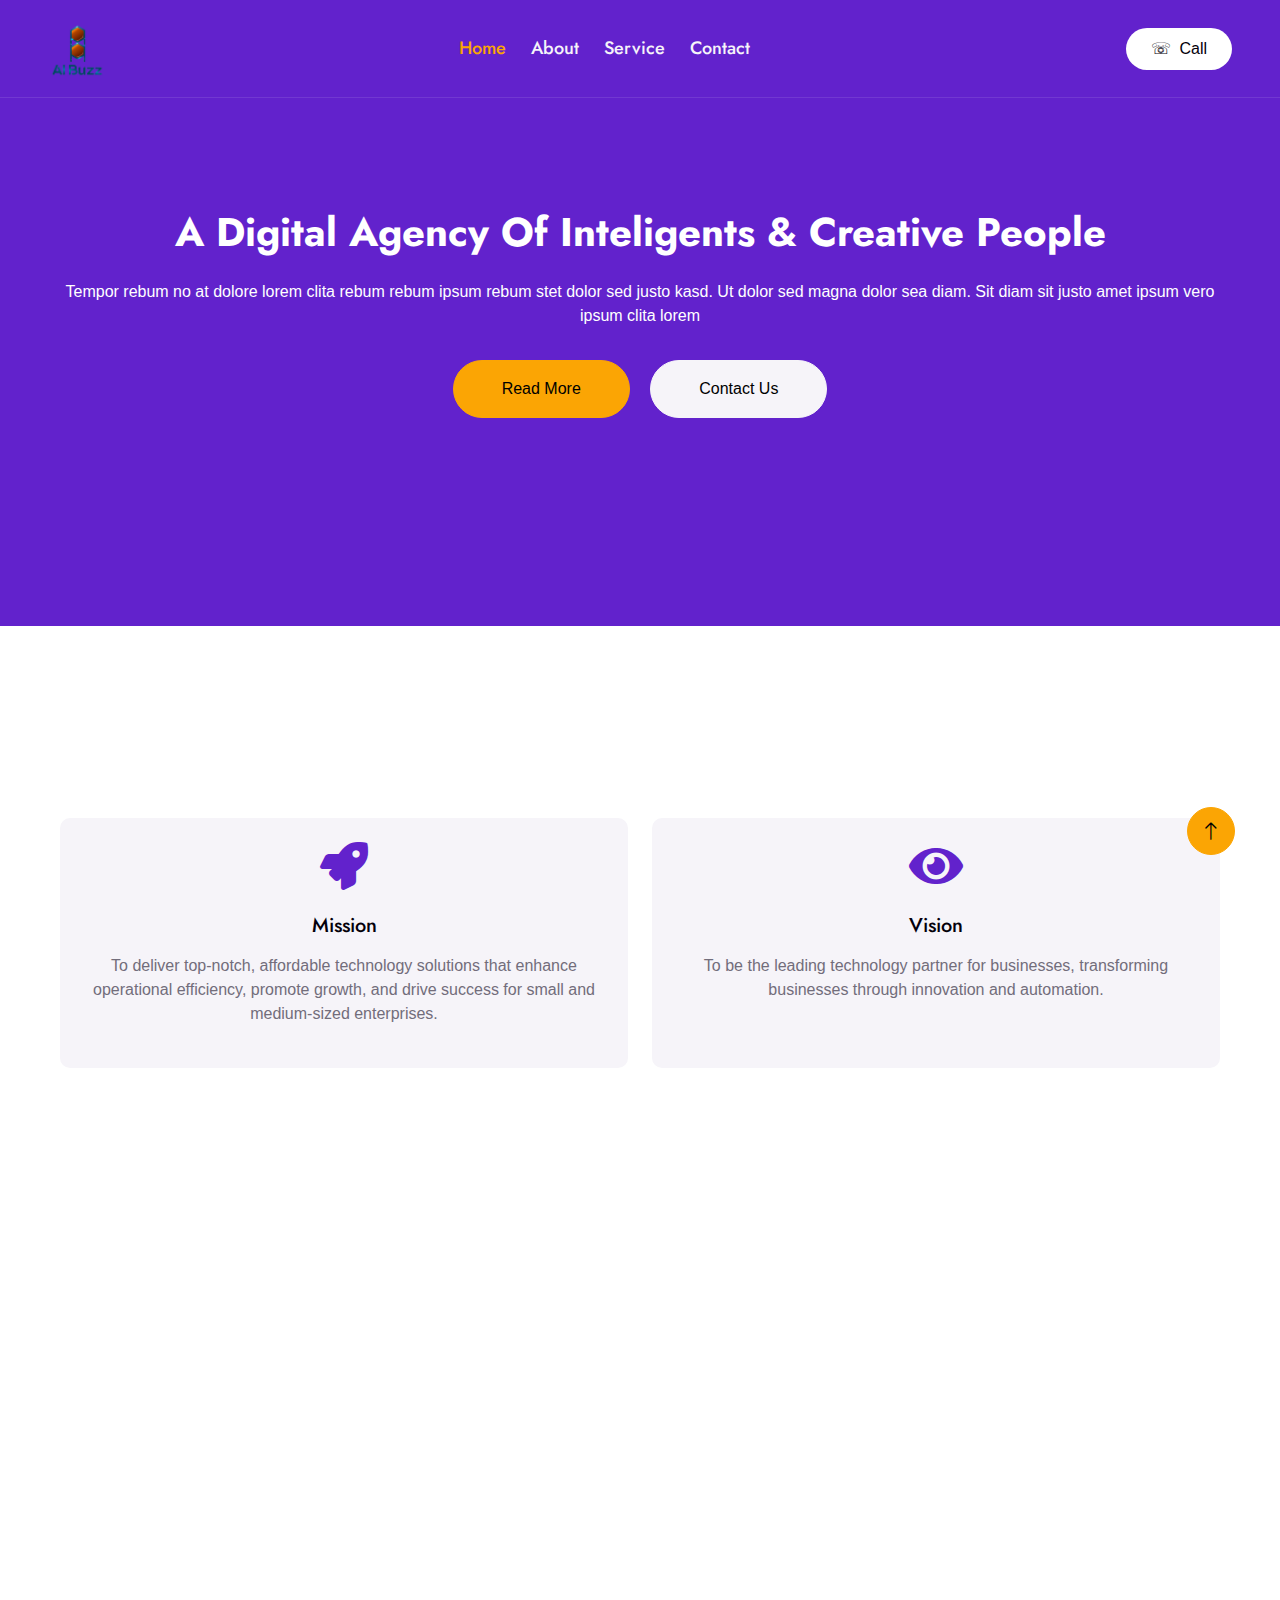
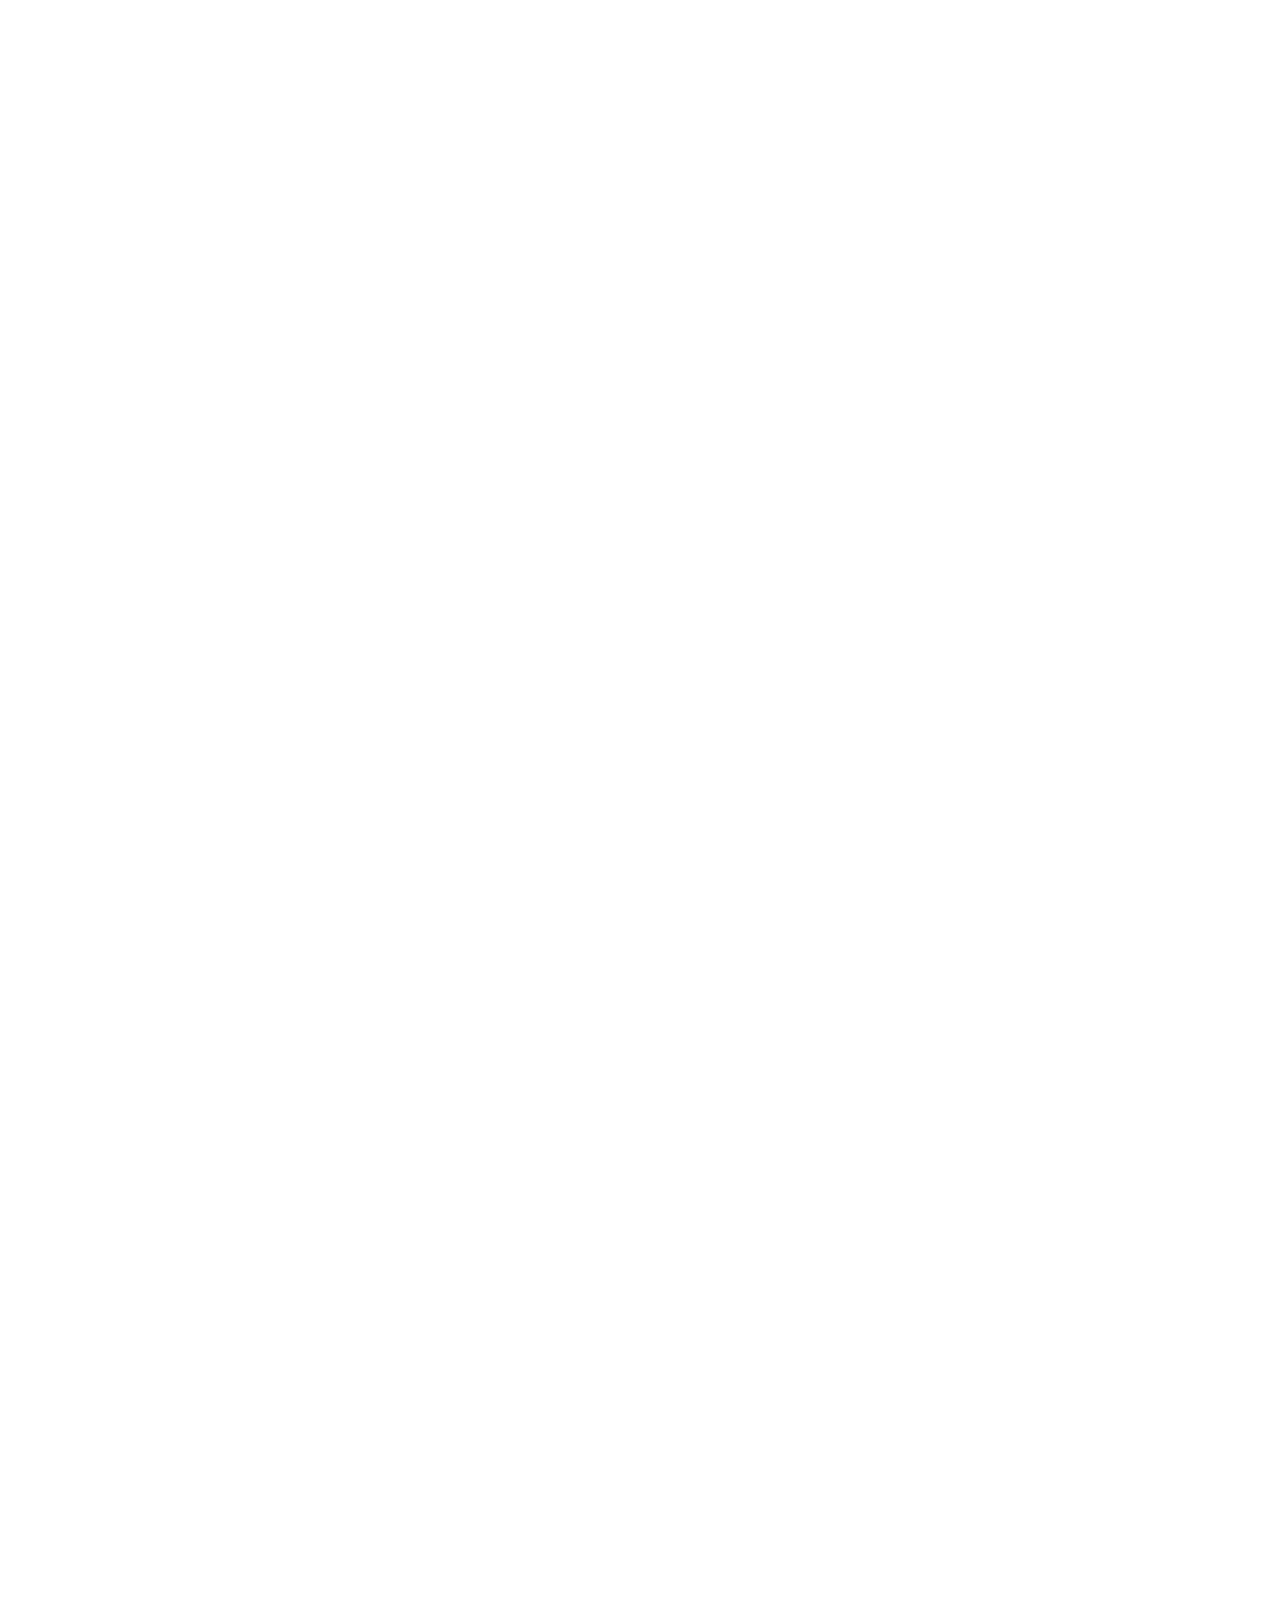
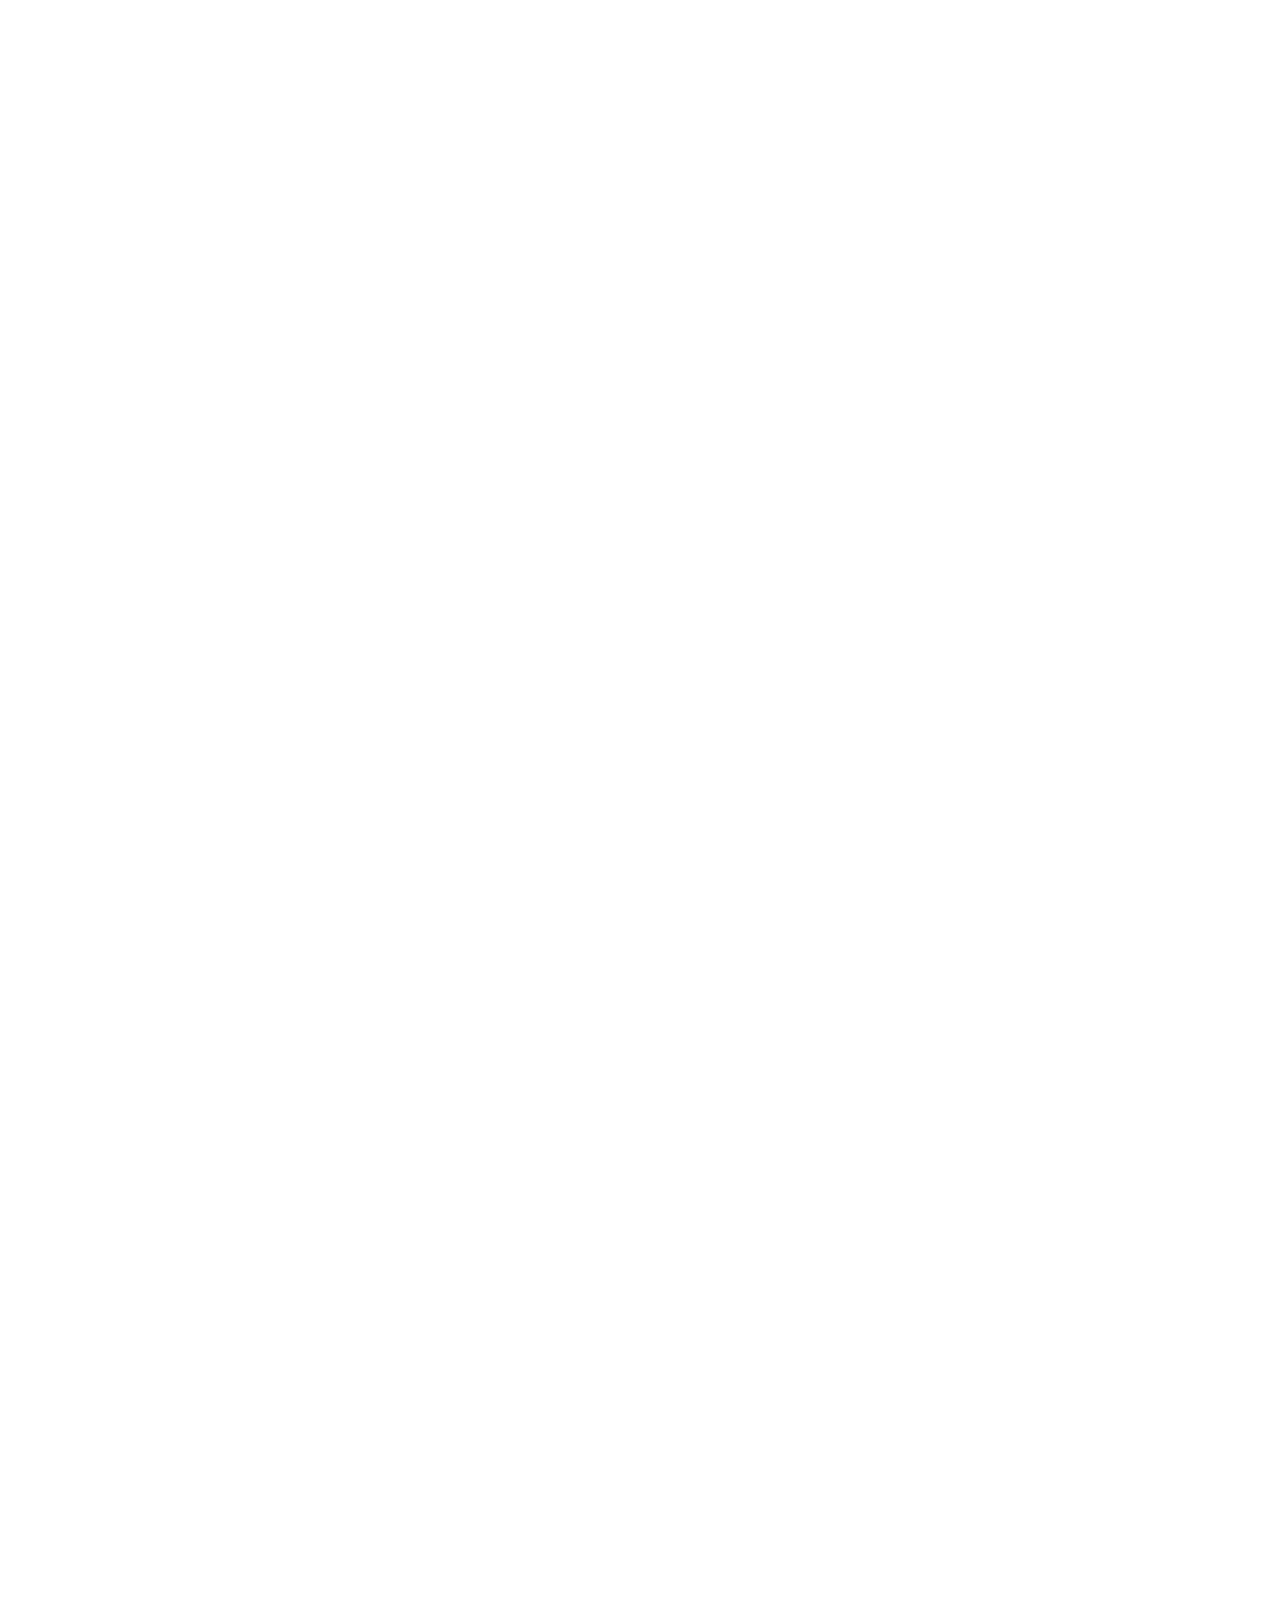
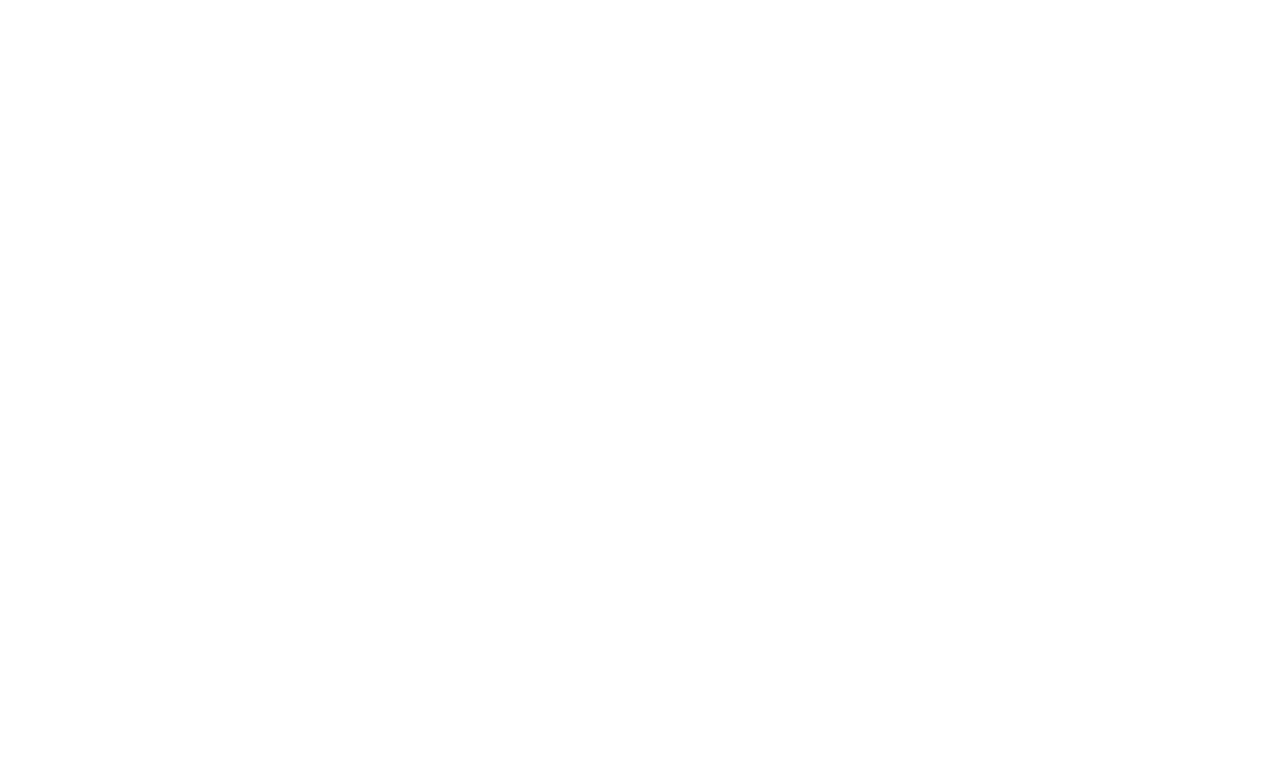
==== index.html @ 6eec192f "first Commit" ====
<!DOCTYPE html>
<html lang="en">

<head>
    <meta charset="utf-8">
    <title>AIBUZZ TECHNOVENTURES PRIVATE LIMITED</title>
    <meta content="width=device-width, initial-scale=1.0" name="viewport">
    <meta content="" name="keywords">
    <meta content="" name="description">

    <!-- Favicon -->
    <link href="img/favicon.ico" rel="icon">

    <!-- Google Web Fonts -->
    <link rel="preconnect" href="https://fonts.googleapis.com">
    <link rel="preconnect" href="https://fonts.gstatic.com" crossorigin>
    <link href="https://fonts.googleapis.com/css2?family=Heebo:wght@400;500&family=Jost:wght@500;600;700&display=swap" rel="stylesheet"> 

    <!-- Icon Font Stylesheet -->
    <link href="https://cdnjs.cloudflare.com/ajax/libs/font-awesome/5.10.0/css/all.min.css" rel="stylesheet">
    <link href="https://cdn.jsdelivr.net/npm/bootstrap-icons@1.4.1/font/bootstrap-icons.css" rel="stylesheet">

    <!-- Libraries Stylesheet -->
    <link href="lib/animate/animate.min.css" rel="stylesheet">
    <link href="lib/owlcarousel/assets/owl.carousel.min.css" rel="stylesheet">
    <link href="lib/lightbox/css/lightbox.min.css" rel="stylesheet">

    <!-- Customized Bootstrap Stylesheet -->
    <link href="css/bootstrap.min.css" rel="stylesheet">

    <!-- Template Stylesheet -->
    <link href="css/style.css" rel="stylesheet">
</head>

<body>
    <div class="container-xxl bg-white p-0">
        <!-- Spinner Start -->
        <div id="spinner" class="show bg-white position-fixed translate-middle w-100 vh-100 top-50 start-50 d-flex align-items-center justify-content-center">
            <div class="spinner-grow text-primary" style="width: 3rem; height: 3rem;" role="status">
                <span class="sr-only">Loading...</span>
            </div>
        </div>
        <!-- Spinner End -->


        <!-- Navbar & Hero Start -->
        <div class="container-xxl position-relative p-0">
            <nav class="navbar navbar-expand-lg navbar-light px-4 px-lg-5 py-3 py-lg-0">
                <a href="" class="navbar-brand p-0">
                    <!-- <h1 class="m-0">AI Buzz</h1> -->
                    <img src="img/aibuzz-logo.png" alt="Logo">
                </a>
                <button class="navbar-toggler" type="button" data-bs-toggle="collapse" data-bs-target="#navbarCollapse">
                    <span class="fa fa-bars"></span>
                </button>
                <div class="collapse navbar-collapse" id="navbarCollapse">
                    <div class="navbar-nav mx-auto py-0">
                        <a href="#" class="nav-item nav-link active">Home</a>
                        <a href="#about" class="nav-item nav-link">About</a>
                        <a href="#service" class="nav-item nav-link">Service</a>
                       
                        <a href="#contact" class="nav-item nav-link">Contact</a>
                    </div>
                    <a href="tel:+914545446" class="btn rounded-pill py-2 px-4 ms-3 d-none d-lg-block"><span style="margin-right: 8px;">&#9743;</span>Call</a>
                </div>
            </nav>

            <div class="container-xxl bg-primary hero-header">
                <div class="container px-lg-5">
                    <div class="row g-5">
                        <div class=" text-center text-lg-centert">
                            <h1 class="text-white mb-4 animated slideInDown">A Digital Agency Of Inteligents & Creative People</h1>
                            <p class="text-white pb-3 animated slideInDown">Tempor rebum no at dolore lorem clita rebum rebum ipsum rebum stet dolor sed justo kasd. Ut dolor sed magna dolor sea diam. Sit diam sit justo amet ipsum vero ipsum clita lorem</p>
                            <a href="" class="btn btn-secondary py-sm-3 px-sm-5 rounded-pill me-3 animated slideInLeft">Read More</a>
                            <a href="" class="btn btn-light py-sm-3 px-sm-5 rounded-pill animated slideInRight">Contact Us</a>
                        </div>
                        
                    </div>
                </div>
            </div>
        </div>
        <!-- Navbar & Hero End -->


        <!-- Feature Start -->
        <div class="container-xxl py-5" id="mission">
            <div class="container py-5 px-lg-5">
                <div class="row g-4">
                    <div class="col-lg-6 wow fadeInUp" data-wow-delay="0.1s">
                        <div class="feature-item bg-light rounded text-center p-4">
                            <i class="fa fa-3x fa-rocket text-primary mb-4"></i>
                           
                            <h5 class="mb-3">Mission</h5>
                            <p class="m-0">To deliver top-notch, affordable technology solutions that enhance operational efficiency, promote growth, and drive success for small and medium-sized enterprises.</p>
                        </div>
                    </div>
                    
                    <div class="col-lg-6 wow fadeInUp" data-wow-delay="0.5s">
                        <div class="feature-item bg-light rounded text-center p-4">
                            <i class="fa fa-3x fa-eye text-primary mb-4"></i>
                            <h5 class="mb-3">Vision</h5>
                            <p class="m-0">To be the leading technology partner for businesses, transforming businesses through innovation and automation.</p>
                        </div>
                    </div>
                </div>
            </div>
        </div>
        <!-- Feature End -->


        <!-- About Start -->
        <div class="container-xxl py-5" id="about">
            <div class="container py-5 px-lg-5">
                <div class="row g-5 align-items-center">
                    <div class="col-lg-6 wow fadeInUp" data-wow-delay="0.1s">
                        <p class="section-title text-secondary">About Us<span></span></p>
                        <h1 class="mb-5">#1 Digital solution with 10 years of experience</h1>
                        <p class="mb-4">Ai Buzz Technoventures is a cutting-edge technology firm dedicated to developing innovative, cost-effective SaaS products and automation solutions tailored for SMEs. Our mission is to empower small and medium-sized enterprises across Asia and the Middle 
                            East by enhancing their operational efficiency and driving growth through technology.</p>
                        <div class="skill mb-4">
                            <div class="d-flex justify-content-between">
                                <p class="mb-2">Digital Marketing</p>
                                <p class="mb-2">85%</p>
                            </div>
                            <div class="progress">
                                <div class="progress-bar bg-primary" role="progressbar" aria-valuenow="85" aria-valuemin="0" aria-valuemax="100"></div>
                            </div>
                        </div>
                        <div class="skill mb-4">
                            <div class="d-flex justify-content-between">
                                <p class="mb-2">SEO & Backlinks</p>
                                <p class="mb-2">90%</p>
                            </div>
                            <div class="progress">
                                <div class="progress-bar bg-secondary" role="progressbar" aria-valuenow="90" aria-valuemin="0" aria-valuemax="100"></div>
                            </div>
                        </div>
                        <div class="skill mb-4">
                            <div class="d-flex justify-content-between">
                                <p class="mb-2">Design & Development</p>
                                <p class="mb-2">95%</p>
                            </div>
                            <div class="progress">
                                <div class="progress-bar bg-dark" role="progressbar" aria-valuenow="95" aria-valuemin="0" aria-valuemax="100"></div>
                            </div>
                        </div>
                        <a href="" class="btn btn-primary py-sm-3 px-sm-5 rounded-pill mt-3">Read More</a>
                    </div>
                    <div class="col-lg-6">
                        <img class="img-fluid wow zoomIn" data-wow-delay="0.5s" src="img/about.png">
                    </div>
                </div>
            </div>
        </div>
        <!-- About End -->

        <!-- Service Start -->
        <div class="container-xxl py-5" id="service">
            <div class="container py-5 px-lg-5">
                <div class="wow fadeInUp" data-wow-delay="0.1s">
                    <p class="section-title text-secondary justify-content-center"><span></span>Our Services<span></span></p>
                    <h1 class="text-center mb-5">Our Core Offerings Cost-Effective SaaS Products</h1>
                </div>
                <div class="row g-4">
                    <div class="col-lg-4 col-md-6 wow fadeInUp" data-wow-delay="0.1s">
                        <div class="service-item d-flex flex-column text-center rounded">
                            <div class="service-icon flex-shrink-0">
                                <i class="fa fa-search fa-2x"></i>
                            </div>
                            <h5 class="mb-3">Business Management Software</h5>
                            <p class="m-0">Comprehensive tools for project management, customer relationship management (CRM), and enterprise resource planning (ERP).                            </p>
                            
                        </div>
                    </div>
                    <div class="col-lg-4 col-md-6 wow fadeInUp" data-wow-delay="0.3s">
                        <div class="service-item d-flex flex-column text-center rounded">
                            <div class="service-icon flex-shrink-0">
                                <i class="fas fa-toolbox fa-2x"></i>
                            </div>
                            <h5 class="mb-3">Financial Solutions</h5>
                            <p class="m-0">Accounting software, invoicing systems, and budgeting tools designed for ease of use and scalability.</p>
                        </div>
                    </div>
                    <div class="col-lg-4 col-md-6 wow fadeInUp" data-wow-delay="0.5s">
                        <div class="service-item d-flex flex-column text-center rounded">
                            <div class="service-icon flex-shrink-0">
                                <i class="fas fa-users-cog fa-2x"></i>
                            </div>
                            <h5 class="mb-3">Collaboration Tools</h5>
                            <p class="m-0"> Platforms that facilitate team communication, file sharing, and real-time collaboration.</p>
                        </div>
                    </div>
                    <div class="col-lg-4 col-md-6 wow fadeInUp" data-wow-delay="0.1s">
                        <div class="service-item d-flex flex-column text-center rounded">
                            <div class="service-icon flex-shrink-0">
                                <i class="fa fa-keyboard fa-2x"></i>
                            </div>
                            <h5 class="mb-3">Data Entry Automation</h5>
                            <p class="m-0">Bots that streamline and automate data entry processes, reducing errors and saving time.</p>
                        </div>
                    </div>
                    <div class="col-lg-4 col-md-6 wow fadeInUp" data-wow-delay="0.3s">
                        <div class="service-item d-flex flex-column text-center rounded">
                            <div class="service-icon flex-shrink-0">
                                <i class="fa fa-thumbs-up fa-2x"></i>
                            </div>
                            <h5 class="mb-3">Customer Support Automation</h5>
                            <p class="m-0">AI-powered chatbots and virtual assistants to enhance customer service and support operations.</p>
                        </div>
                    </div>
                    <div class="col-lg-4 col-md-6 wow fadeInUp" data-wow-delay="0.5s">
                        <div class="service-item d-flex flex-column text-center rounded">
                            <div class="service-icon flex-shrink-0">
                                <i class="fab fa-android fa-2x"></i>
                            </div>
                            <h5 class="mb-3">Workflow Automation:</h5>
                            <p class="m-0">Tools that automate routine tasks such as scheduling, reporting, and task management to improve productivity.</p>
                        </div>
                    </div>
                </div>
            </div>
        </div>
        <!-- Service End -->


        <!-- Newsletter Start -->
        <div class="container-xxl bg-primary newsletter py-5 wow fadeInUp" data-wow-delay="0.1s">
            <div class="container py-5 px-lg-5">
                <div class="row justify-content-center">
                    <div class="col-lg-7 text-center">
                        <p class="section-title text-white justify-content-center"><span></span>Newsletter<span></span></p>
                        <h1 class="text-center text-white mb-4">Stay Always In Touch</h1>
                        <p class="text-white mb-4">Diam dolor diam ipsum et tempor sit. Aliqu diam amet diam et eos labore. Clita erat ipsum et lorem et sit sed stet lorem sit clita duo justo</p>
                        <div class="position-relative w-100 mt-3">
                            <input class="form-control border-0 rounded-pill w-100 ps-4 pe-5" type="text" placeholder="Enter Your Email" style="height: 48px;">
                            <button type="button" class="btn shadow-none position-absolute top-0 end-0 mt-1 me-2"><i class="fa fa-paper-plane text-primary fs-4"></i></button>
                        </div>
                    </div>
                </div>
            </div>
        </div>
        <!-- Newsletter End -->

        <!-- Testimonial Start -->
        <div class="container-xxl py-5 wow fadeInUp" data-wow-delay="0.1s">
            <div class="container py-5 px-lg-5">
                <p class="section-title text-secondary justify-content-center"><span></span>Testimonial<span></span></p>
                <h1 class="text-center mb-5">What Say Our Clients!</h1>
                <div class="owl-carousel testimonial-carousel">
                    <div class="testimonial-item bg-light rounded my-4">
                        <p class="fs-5"><i class="fa fa-quote-left fa-4x text-primary mt-n4 me-3"></i>Diam dolor diam ipsum sit. Aliqu diam amet diam et eos. Clita erat ipsum et lorem et sit sed stet lorem sit clita duo justo.</p>
                        <div class="d-flex align-items-center">
                            <img class="img-fluid flex-shrink-0 rounded-circle" src="img/testimonial-1.jpg" style="width: 65px; height: 65px;">
                            <div class="ps-4">
                                <h5 class="mb-1">Client Name</h5>
                                <span>Profession</span>
                            </div>
                        </div>
                    </div>
                    <div class="testimonial-item bg-light rounded my-4">
                        <p class="fs-5"><i class="fa fa-quote-left fa-4x text-primary mt-n4 me-3"></i>Diam dolor diam ipsum sit. Aliqu diam amet diam et eos. Clita erat ipsum et lorem et sit sed stet lorem sit clita duo justo.</p>
                        <div class="d-flex align-items-center">
                            <img class="img-fluid flex-shrink-0 rounded-circle" src="img/testimonial-2.jpg" style="width: 65px; height: 65px;">
                            <div class="ps-4">
                                <h5 class="mb-1">Client Name</h5>
                                <span>Profession</span>
                            </div>
                        </div>
                    </div>
                    <div class="testimonial-item bg-light rounded my-4">
                        <p class="fs-5"><i class="fa fa-quote-left fa-4x text-primary mt-n4 me-3"></i>Diam dolor diam ipsum sit. Aliqu diam amet diam et eos. Clita erat ipsum et lorem et sit sed stet lorem sit clita duo justo.</p>
                        <div class="d-flex align-items-center">
                            <img class="img-fluid flex-shrink-0 rounded-circle" src="img/testimonial-3.jpg" style="width: 65px; height: 65px;">
                            <div class="ps-4">
                                <h5 class="mb-1">Client Name</h5>
                                <span>Profession</span>
                            </div>
                        </div>
                    </div>
                </div>
            </div>
        </div>
        <!-- Testimonial End -->
<!-- Contact Start -->
<div class="container-xxl py-5" id="contact">
    <div class="container py-5 px-lg-5">
        <div class="wow fadeInUp" data-wow-delay="0.1s">
            <p class="section-title text-secondary justify-content-center"><span></span>Contact Us<span></span></p>
            <h1 class="text-center mb-5">Contact For Any Query</h1>
        </div>
        <div class="row justify-content-center">
            <div class="col-lg-7">
                <div class="wow fadeInUp" data-wow-delay="0.3s">
                     <form>
                        <div class="row g-3">
                            <div class="col-md-6">
                                <div class="form-floating">
                                    <input type="text" class="form-control" id="name" placeholder="Your Name">
                                    <label for="name">Your Name</label>
                                </div>
                            </div>
                            <div class="col-md-6">
                                <div class="form-floating">
                                    <input type="email" class="form-control" id="email" placeholder="Your Email">
                                    <label for="email">Your Email</label>
                                </div>
                            </div>
                            <div class="col-12">
                                <div class="form-floating">
                                    <input type="text" class="form-control" id="subject" placeholder="Subject">
                                    <label for="subject">Subject</label>
                                </div>
                            </div>
                            <div class="col-12">
                                <div class="form-floating">
                                    <textarea class="form-control" placeholder="Leave a message here" id="message" style="height: 150px"></textarea>
                                    <label for="message">Message</label>
                                </div>
                            </div>
                            <div class="col-12">
                                <button class="btn btn-primary w-100 py-3" type="submit">Send Message</button>
                            </div>
                        </div>
                    </form>
                </div>
            </div>
        </div>
    </div>
</div>
<!-- Contact End -->

        
        

        <!-- Footer Start -->
        <div class="container-fluid bg-primary text-light footer wow fadeIn" data-wow-delay="0.1s">
            <div class="container py-5 px-lg-5">
                <div class="row g-5">
                    <div class="col-md-6 col-lg-3">
                        <p class="section-title text-white h5 mb-4">Address<span></span></p>
                        <p><i class="fa fa-map-marker-alt me-3"></i>2043, Eaze Zone Mumbai India</p>
                        <p><i class="fa fa-phone-alt me-3"></i>+012 345 67890</p>
                        <p><i class="fa fa-envelope me-3"></i>info@example.com</p>
                        <div class="d-flex pt-2">
                            <a class="btn btn-outline-light btn-social" href=""><i class="fab fa-twitter"></i></a>
                            <a class="btn btn-outline-light btn-social" href=""><i class="fab fa-facebook-f"></i></a>
                            <a class="btn btn-outline-light btn-social" href=""><i class="fab fa-instagram"></i></a>
                            <a class="btn btn-outline-light btn-social" href=""><i class="fab fa-linkedin-in"></i></a>
                        </div>
                    </div>
                    <div class="col-md-6 col-lg-3">
                        <p class="section-title text-white h5 mb-4">Quick Link<span></span></p>
                        <a class="btn btn-link" href="">About Us</a>
                        <a class="btn btn-link" href="">Contact Us</a>
                        <a class="btn btn-link" href="">Privacy Policy</a>
                        <a class="btn btn-link" href="">Terms & Condition</a>
                        <a class="btn btn-link" href="">Career</a>
                    </div>
                  
                    <div class="col-md-6 col-lg-3">
                        <p class="section-title text-white h5 mb-4">Newsletter<span></span></p>
                        <p>Lorem ipsum dolor sit amet elit. Phasellus nec pretium mi. Curabitur facilisis ornare velit non vulpu</p>
                        <div class="position-relative w-100 mt-3">
                            <input class="form-control border-0 rounded-pill w-100 ps-4 pe-5" type="text" placeholder="Your Email" style="height: 48px;">
                            <button type="button" class="btn shadow-none position-absolute top-0 end-0 mt-1 me-2"><i class="fa fa-paper-plane text-primary fs-4"></i></button>
                        </div>
                    </div>
                </div>
            </div>
            <div class="container px-lg-5">
                <div class="copyright">
                    <div class="row">
                        <div class="col-md-6 text-center text-md-start mb-3 mb-md-0">
                            &copy; <a class="border-bottom" href="#">AIBUZZ TECHNOVENTURES PRIVATE LIMITED</a>, All Right Reserved.
                        </div>
                        <div class="col-md-6 text-center text-md-end">
                            <div class="footer-menu">
                                <a href="">Home</a>
                                <a href="">Cookies</a>
                                <a href="">Help</a>
                                <a href="">FQAs</a>
                            </div>
                        </div>
                    </div>
                </div>
            </div>
        </div>
        <!-- Footer End -->


        <!-- Back to Top -->
        <a href="#" class="btn btn-lg btn-secondary btn-lg-square back-to-top"><i class="bi bi-arrow-up"></i></a>
    </div>

    <!-- JavaScript Libraries -->
    <script src="https://code.jquery.com/jquery-3.4.1.min.js"></script>
    <script src="https://cdn.jsdelivr.net/npm/bootstrap@5.0.0/dist/js/bootstrap.bundle.min.js"></script>
    <script src="lib/wow/wow.min.js"></script>
    <script src="lib/easing/easing.min.js"></script>
    <script src="lib/waypoints/waypoints.min.js"></script>
    <script src="lib/counterup/counterup.min.js"></script>
    <script src="lib/owlcarousel/owl.carousel.min.js"></script>
    <script src="lib/isotope/isotope.pkgd.min.js"></script>
    <script src="lib/lightbox/js/lightbox.min.js"></script>

    <!-- Template Javascript -->
    <script src="js/main.js"></script>
</body>

</html>
---- css/style.css ----
/********** Template CSS **********/
:root {
    --primary: #6222CC;
    --secondary: #FBA504;
    --light: #F6F4F9;
    --dark: #04000B;
}
body{
    font-family: "Chivo", sans-serif !important;
}

/*** Spinner ***/
#spinner {
    opacity: 0;
    visibility: hidden;
    transition: opacity .5s ease-out, visibility 0s linear .5s;
    z-index: 99999;
}

#spinner.show {
    transition: opacity .5s ease-out, visibility 0s linear 0s;
    visibility: visible;
    opacity: 1;
}

.back-to-top {
    position: fixed;
    display: none;
    right: 45px;
    bottom: 45px;
    z-index: 99;
}


/*** Heading ***/
h1,
h2,
.fw-bold {
    font-weight: 700 !important;
}

h3,
h4,
.fw-semi-bold {
    font-weight: 600 !important;
}

h5,
h6,
.fw-medium {
    font-weight: 500 !important;
}


/*** Button ***/
.btn {
    font-weight: 500;
    transition: .5s;
}

.btn:hover {
    box-shadow: 0 0 10px rgba(0, 0, 0, .5);
}

.btn-square {
    width: 38px;
    height: 38px;
}

.btn-sm-square {
    width: 32px;
    height: 32px;
}

.btn-lg-square {
    width: 48px;
    height: 48px;
}

.btn-square,
.btn-sm-square,
.btn-lg-square {
    padding: 0;
    display: flex;
    align-items: center;
    justify-content: center;
    font-weight: normal;
    border-radius: 50px;
}


.container, .container-sm, .container-md, .container-lg, .container-xl, .container-xxl{
    max-width: 1500px;
}


/*** Navbar ***/
.navbar .dropdown-toggle::after {
    border: none;
    content: "\f067";
    font-family: "Font Awesome 5 Free";
    font-size: 10px;
    font-weight: bold;
    vertical-align: middle;
    margin-left: 8px;
}

.navbar-light .navbar-nav .nav-link {
    position: relative;
    margin-right: 25px;
    padding: 35px 0;
    font-family: 'Jost', sans-serif;
    font-size: 18px;
    font-weight: 500;
    color: var(--light) !important;
    outline: none;
    transition: .5s;
}

.sticky-top.navbar-light .navbar-nav .nav-link {
    padding: 20px 0;
    color: var(--dark) !important;
}

.navbar-light .navbar-nav .nav-link:hover,
.navbar-light .navbar-nav .nav-link.active {
    color: var(--secondary) !important;
}

.navbar-light .navbar-brand h1 {
    color: #FFFFFF;
}

.navbar-light .navbar-brand img {
    max-height: 60px;
    transition: .5s;
}

.sticky-top.navbar-light .navbar-brand img {
    max-height: 45px;
}

@media (max-width: 991.98px) {
    .sticky-top.navbar-light {
        position: relative;
        background: #FFFFFF;
    }

    .navbar-light .navbar-collapse {
        margin-top: 15px;
        border-top: 1px solid #DDDDDD;
    }

    .navbar-light .navbar-nav .nav-link,
    .sticky-top.navbar-light .navbar-nav .nav-link {
        padding: 10px 0;
        margin-left: 0;
        color: var(--dark) !important;
    }

    .navbar-light .navbar-brand h1 {
        color: var(--primary);
    }

    .navbar-light .navbar-brand img {
        max-height: 45px;
    }
}

@media (min-width: 992px) {
    .navbar-light {
        position: absolute;
        width: 100%;
        top: 0;
        left: 0;
        border-bottom: 1px solid rgba(256, 256, 256, .1);
        z-index: 999;
    }
    
    .sticky-top.navbar-light {
        position: fixed;
        background: #FFFFFF;
    }

    .sticky-top.navbar-light .navbar-brand h1 {
        color: var(--primary);
    }

    .navbar-light .navbar-nav .nav-item .dropdown-menu {
        display: block;
        border: none;
        margin-top: 0;
        top: 150%;
        opacity: 0;
        visibility: hidden;
        transition: .5s;
    }

    .navbar-light .navbar-nav .nav-item:hover .dropdown-menu {
        top: 100%;
        visibility: visible;
        transition: .5s;
        opacity: 1;
    }

    .navbar-light .btn {
        color: var(--dark);
        background: #FFFFFF;
    }

    .sticky-top.navbar-light .btn {
        color: var(--dark);
        background: var(--secondary);
    }
}


/*** Hero Header ***/
.hero-header {
    margin-bottom: 6rem;
    padding: 13rem 0;
}


.maintenance-anim {
    background-image: url("[data-uri]\a");
    background-size: 72px auto;
    background-repeat: no-repeat;
    background-position: center center;
    width: 80px;
    height: 80px;
    position: relative;
    float: left;
    margin-top: 98px;
    margin-right: 20px;
  }
  .maintenance-anim:before,
  .maintenance-anim:after {
    content: "";
    display: block;
    position: absolute;
    background-image: url("[data-uri]\a");
    background-size: 72px auto;
    background-repeat: no-repeat;
    background-position: center center;
    width: 80px;
    height: 80px;
  }
  .maintenance-anim:before {
    top: -40px;
    animation: maintenance 2s 2s ease-in infinite alternate;
    -webkit-animation: maintenance 2s 2s ease-in infinite alternate;
  }
  .maintenance-anim:after {
    top: -80px;
    animation: maintenance 2s ease-in infinite alternate;
    -webkit-animation: maintenance 2s ease-in infinite alternate;
  }
  
  @keyframes maintenance {
    from {
      opacity: 0.2;
    }
    to {
      opacity: 1;
    }
  }
  @-webkit-keyframes maintenance {
    from {
      opacity: 0.3;
    }
    to {
      opacity: 1;
    }
  }

#mission .feature-item{
    height: 250px;
}




@media (max-width: 991.98px) {
    .hero-header {
        padding: 6rem 0 9rem 0;
    }
}


/*** Section Title ***/
.section-title {
    position: relative;
    display: flex;
    align-items: center;
    font-weight: 500;
    text-transform: uppercase;
}

.section-title span:first-child,
.section-title span:last-child {
    position: relative;
    display: inline-block;
    margin-right: 30px;
    width: 30px;
    height: 2px;
}

.section-title span:last-child {
    margin-right: 0;
    margin-left: 30px;
}

.section-title span:first-child::after,
.section-title span:last-child::after {
    position: absolute;
    content: "";
    width: 15px;
    height: 2px;
    top: 0;
    right: -20px;
}

.section-title span:last-child::after {
    right: auto;
    left: -20px;
}

.section-title.text-primary span:first-child,
.section-title.text-primary span:last-child,
.section-title.text-primary span:first-child::after,
.section-title.text-primary span:last-child::after {
    background: var(--primary);
}

.section-title.text-secondary span:first-child,
.section-title.text-secondary span:last-child,
.section-title.text-secondary span:first-child::after,
.section-title.text-secondary span:last-child::after {
    background: var(--secondary);
}

.section-title.text-white span:first-child,
.section-title.text-white span:last-child,
.section-title.text-white span:first-child::after,
.section-title.text-white span:last-child::after {
    background: #FFFFFF;
}


/*** Feature ***/
.feature-item {
    transition: .5s;
}

.feature-item:hover {
    margin-top: -15px;
}


/*** About ***/
.progress {
    height: 5px;
}

.progress .progress-bar {
    width: 0px;
    transition: 3s;
}


/*** Fact ***/
.fact {
    margin: 6rem 0;
    background:
        url(../img/blob-top-left.png),
        url(../img/blob-top-right.png),
        url(../img/blob-bottom-left.png),
        url(../img/blob-bottom-right.png),
        url(../img/blob-center.png);
    background-position:
        left 0px top 0px,
        right 0px top 0px,
        left 0px bottom 0px,
        right 0px bottom 0px,
        center center;
    background-repeat: no-repeat;
}


/*** Service ***/
.service-item {
    position: relative;
    padding: 45px 30px;
    background: var(--light);
    overflow: hidden;
    transition: .5s;
}

.service-item:hover {
    margin-top: -15px;
    padding-bottom: 60px;
    background: var(--primary);
}

.service-item .service-icon {
    margin: 0 auto 20px auto;
    width: 100px;
    height: 100px;
    display: flex;
    align-items: center;
    justify-content: center;
    color: var(--light);
    background: url(../img/blob-primary.png) center center no-repeat;
    background-size: contain;
    transition: .5s;
}

.service-item:hover .service-icon {
    color: var(--dark);
    background: url(../img/blob-secondary.png) center center no-repeat;
    background-size: contain;
}

.service-item h5,
.service-item p {
    transition: .5s;
}

.service-item:hover h5,
.service-item:hover p {
    color: #FFFFFF;
}

.service-item a.btn {
    position: absolute;
    bottom: -40px;
    left: 50%;
    transform: translateX(-50%);
    color: var(--primary);
    background: #FFFFFF;
    border-radius: 40px 40px 0 0;
    transition: .5s;
    z-index: 1;
}

.service-item a.btn:hover {
    color: var(--dark);
    background: var(--secondary);
}

.service-item:hover a.btn {
    bottom: 0;
}


/*** Project Portfolio ***/
#portfolio-flters li {
    display: inline-block;
    font-weight: 500;
    color: var(--dark);
    cursor: pointer;
    transition: .5s;
    border-bottom: 2px solid transparent;
}

#portfolio-flters li:hover,
#portfolio-flters li.active {
    color: var(--primary);
    border-color: var(--primary);
}

.portfolio-item img {
    transition: .5s;
}

.portfolio-item:hover img {
    transform: scale(1.1);
}

.portfolio-item .portfolio-overlay {
    position: absolute;
    display: flex;
    align-items: center;
    justify-content: center;
    width: 100%;
    height: 100%;
    top: 0;
    left: 0;
    background: rgba(98, 34, 204, .9);
    transition: .5s;
    opacity: 0;
}

.portfolio-item:hover .portfolio-overlay {
    opacity: 1;
}


/*** Newsletter ***/
.newsletter {
    margin: 6rem 0;
    background:
        url(../img/blob-top-left.png),
        url(../img/blob-top-right.png),
        url(../img/blob-bottom-left.png),
        url(../img/blob-bottom-right.png),
        url(../img/blob-center.png);
    background-position:
        left 0px top 0px,
        right 0px top 0px,
        left 0px bottom 0px,
        right 0px bottom 0px,
        center center;
    background-repeat: no-repeat;
}


/*** Testimonial ***/
.testimonial-carousel .testimonial-item {
    padding: 0 30px 30px 30px;
}

.testimonial-carousel .owl-nav {
    display: flex;
    justify-content: center;
}

.testimonial-carousel .owl-nav .owl-prev,
.testimonial-carousel .owl-nav .owl-next {
    margin: 0 12px;
    width: 60px;
    height: 60px;
    display: flex;
    align-items: center;
    justify-content: center;
    color: var(--primary);
    background: var(--light);
    border-radius: 60px;
    font-size: 22px;
    transition: .5s;
}

.testimonial-carousel .owl-nav .owl-prev:hover,
.testimonial-carousel .owl-nav .owl-next:hover {
    color: #FFFFFF;
    background: var(--primary);
    box-shadow: 0 0 10px rgba(0, 0, 0, .5);
}


/*** Team ***/
.team-item .btn {
    color: var(--primary);
    background: #FFFFFF;
}

.team-item .btn:hover {
    color: #FFFFFF;
    background: var(--primary);
}


/*** Footer ***/
.footer {
    margin-top: 6rem;
    padding-top: 9rem;
    background:
        url(../img/map.png);
    background-position:
        center top,
        center center;
    background-repeat: no-repeat;
    background-color: #000b0e !important;
}

.footer .btn.btn-social {
    margin-right: 5px;
    width: 40px;
    height: 40px;
    display: flex;
    align-items: center;
    justify-content: center;
    color: var(--light);
    border: 1px solid rgba(256, 256, 256, .1);
    border-radius: 40px;
    transition: .3s;
}

.footer .btn.btn-social:hover {
    color: var(--primary);
}

.footer .btn.btn-link {
    display: block;
    margin-bottom: 10px;
    padding: 0;
    text-align: left;
    color: var(--light);
    font-weight: normal;
    transition: .3s;
}

.footer .btn.btn-link::before {
    position: relative;
    content: "\f105";
    font-family: "Font Awesome 5 Free";
    font-weight: 900;
    margin-right: 10px;
}

.footer .btn.btn-link:hover {
    letter-spacing: 1px;
    box-shadow: none;
    color: var(--secondary);
}

.footer .copyright {
    padding: 25px 0;
    font-size: 14px;
    border-top: 1px solid rgba(256, 256, 256, .1);
}

.footer .copyright a {
    color: var(--light);
}

.footer .footer-menu a {
    margin-right: 15px;
    padding-right: 15px;
    border-right: 1px solid rgba(255, 255, 255, .1);
}

.footer .footer-menu a:last-child {
    margin-right: 0;
    padding-right: 0;
    border-right: none;
}

.footer .copyright a:hover,
.footer .footer-menu a:hover {
    color: var(--secondary);
}
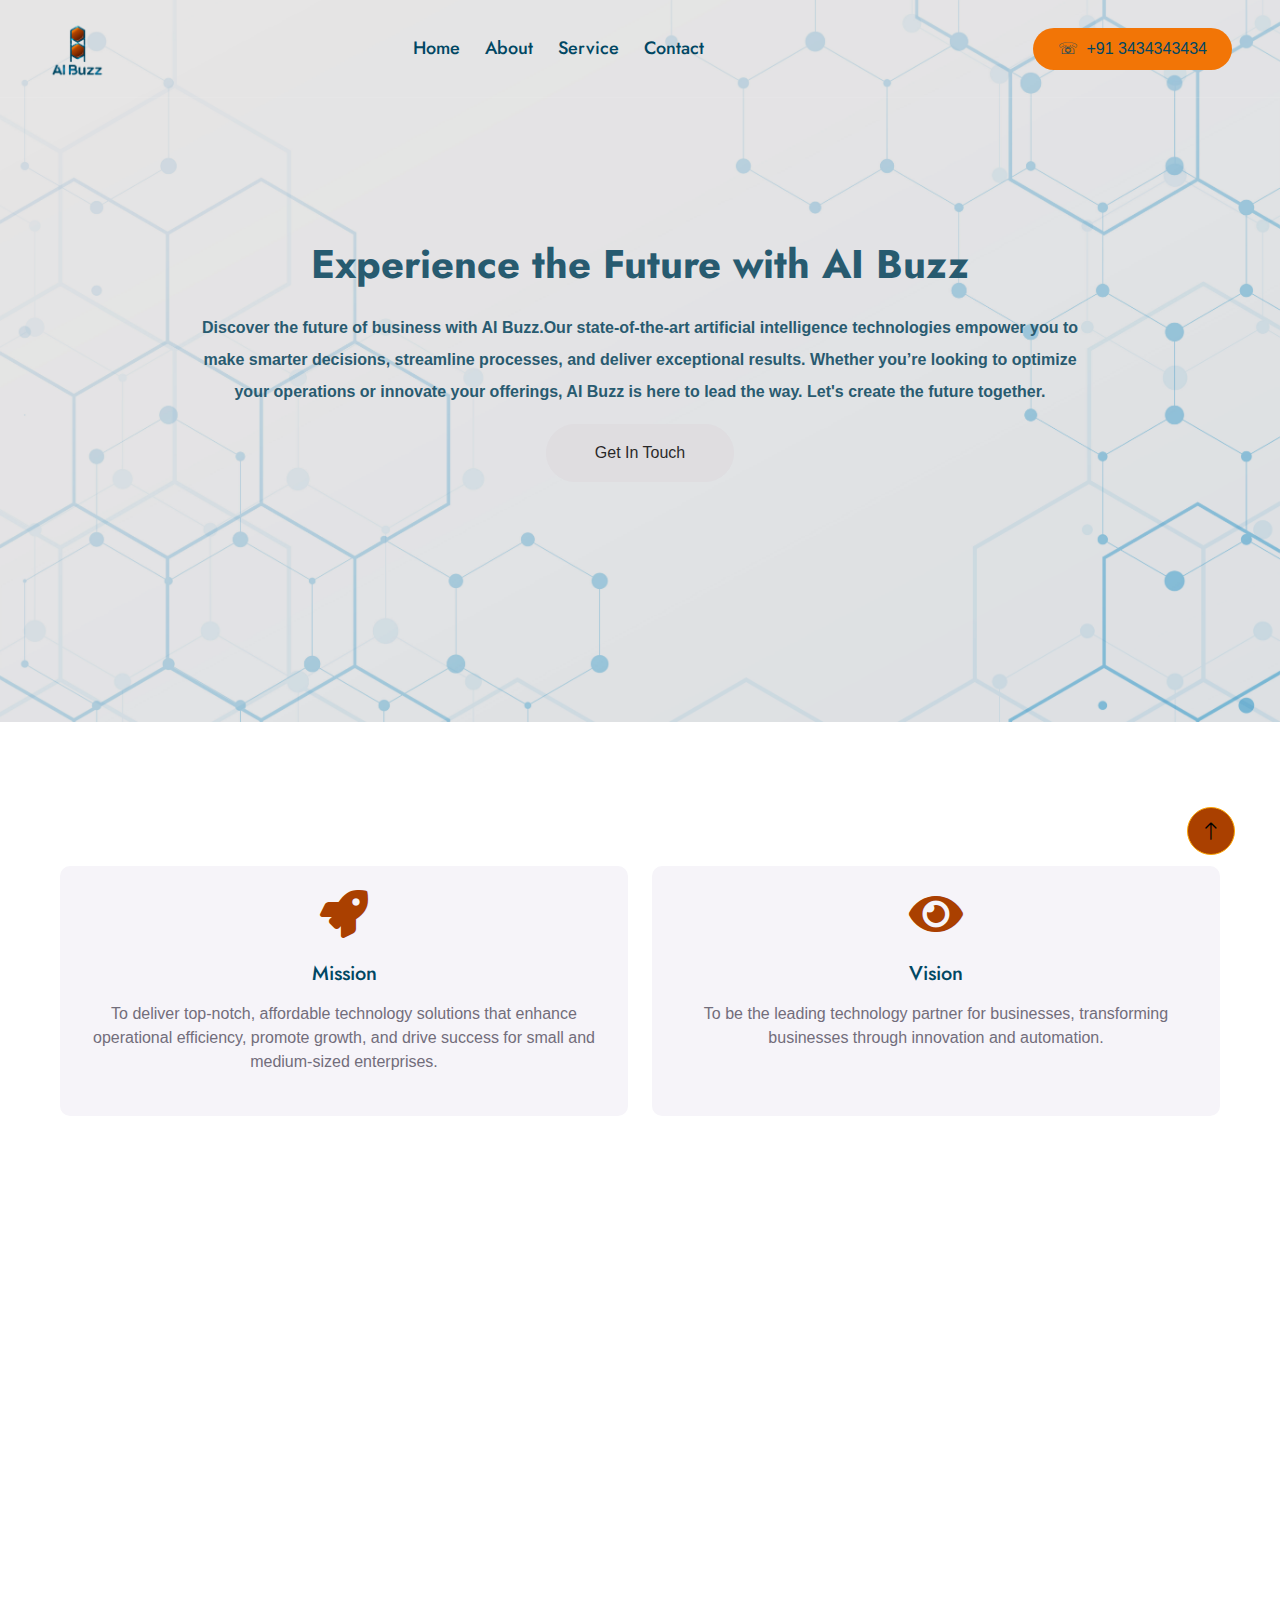
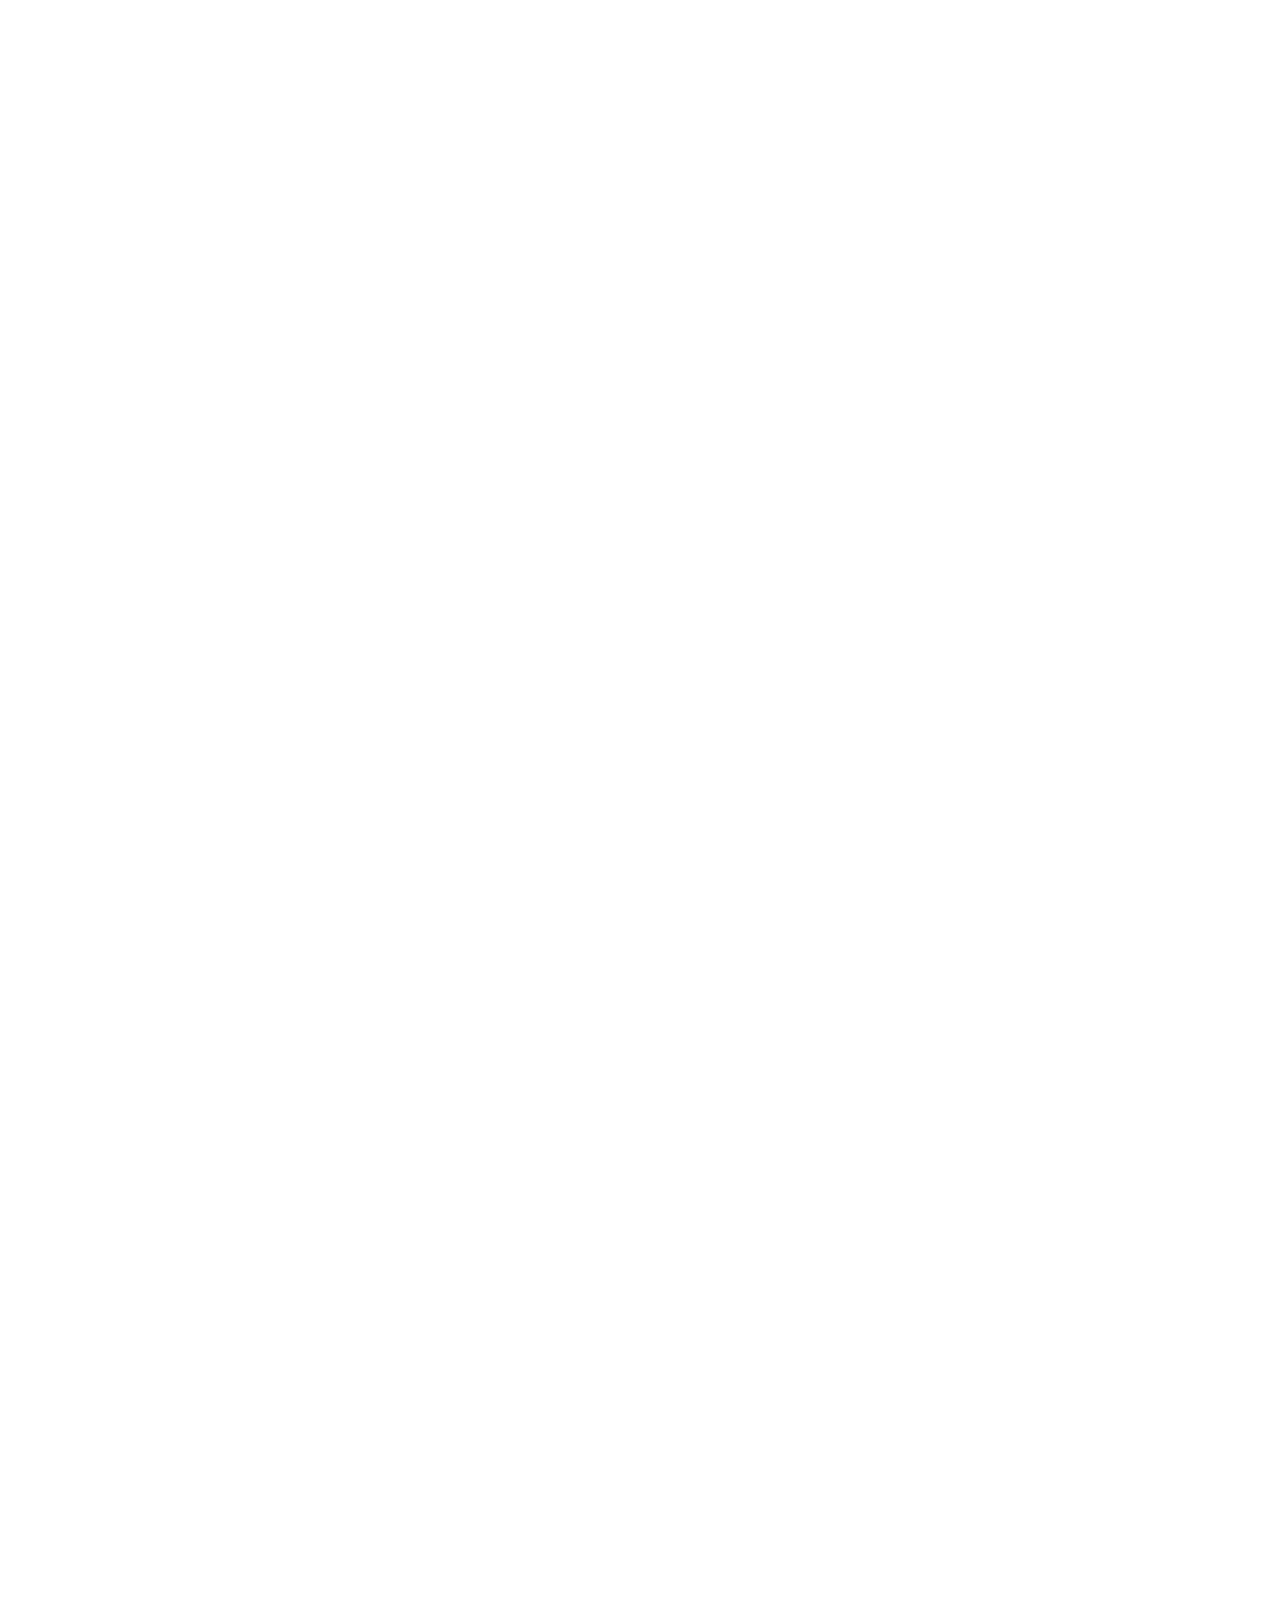
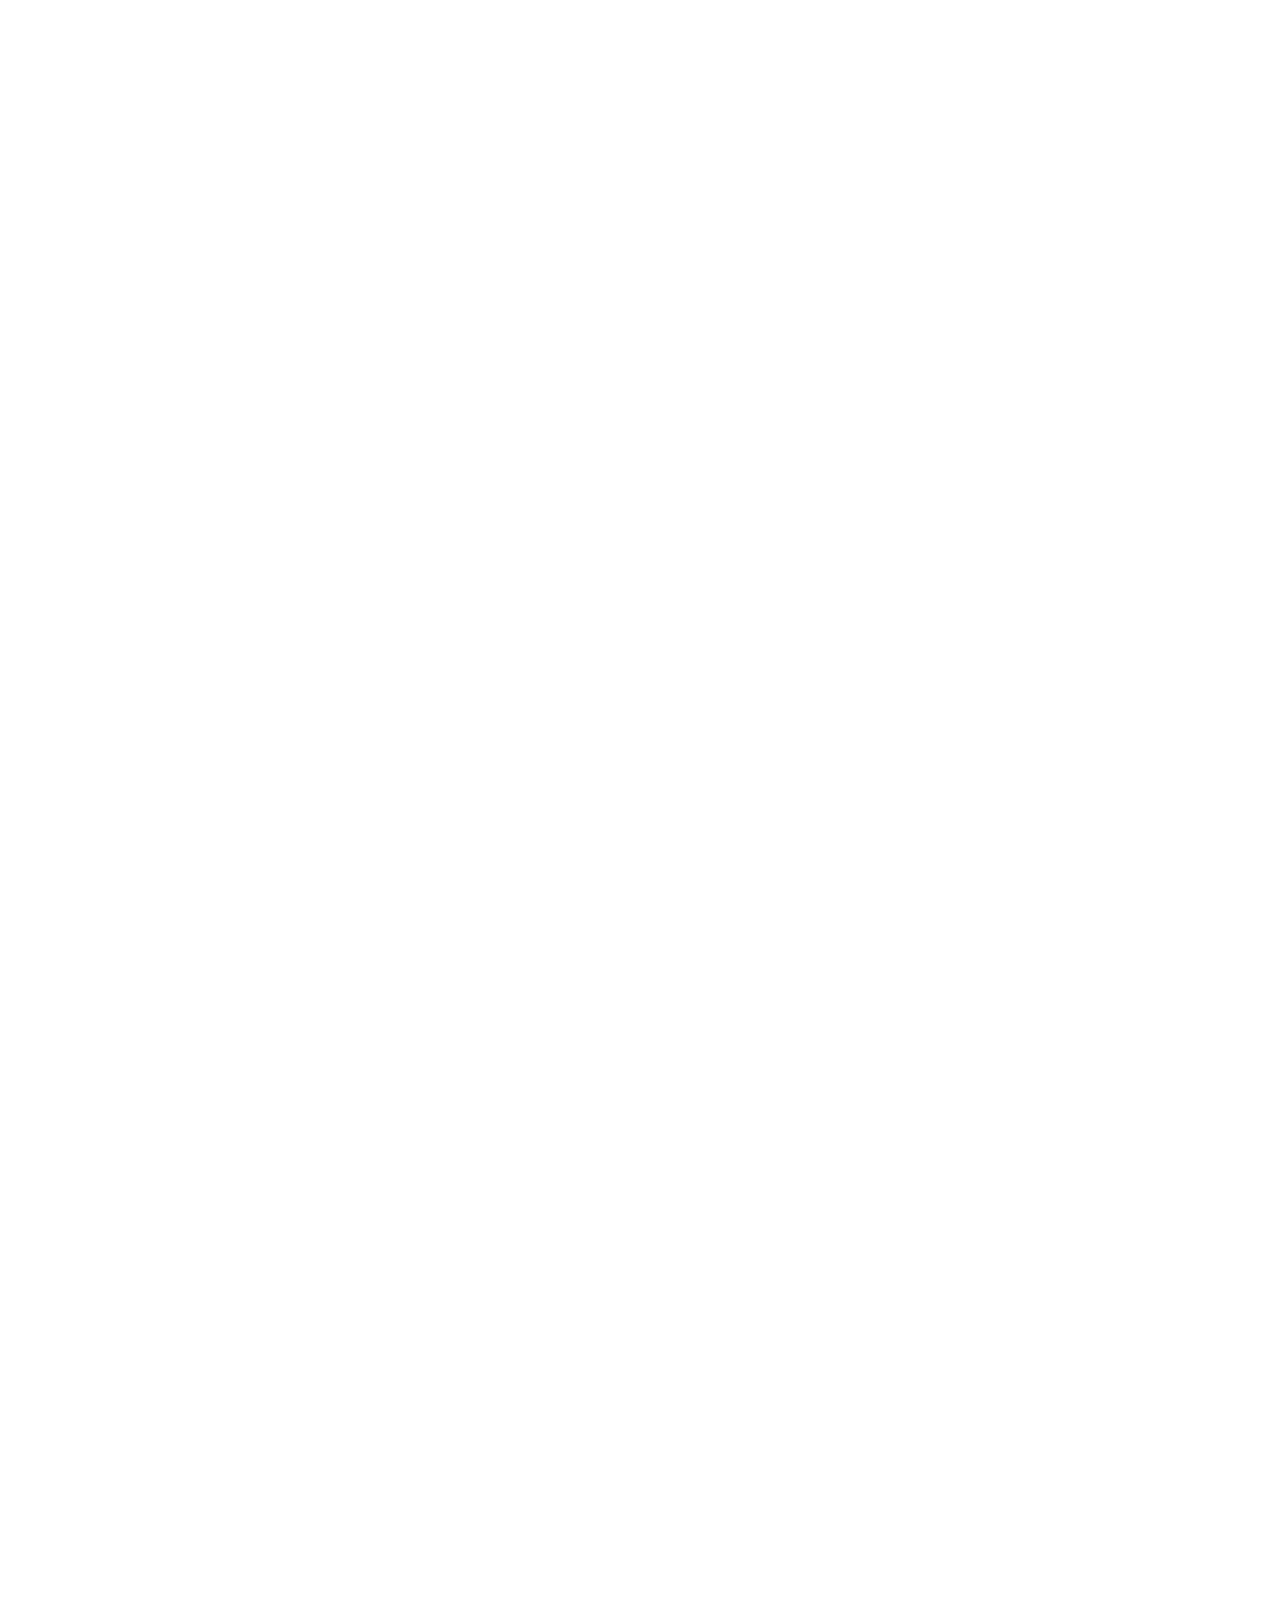
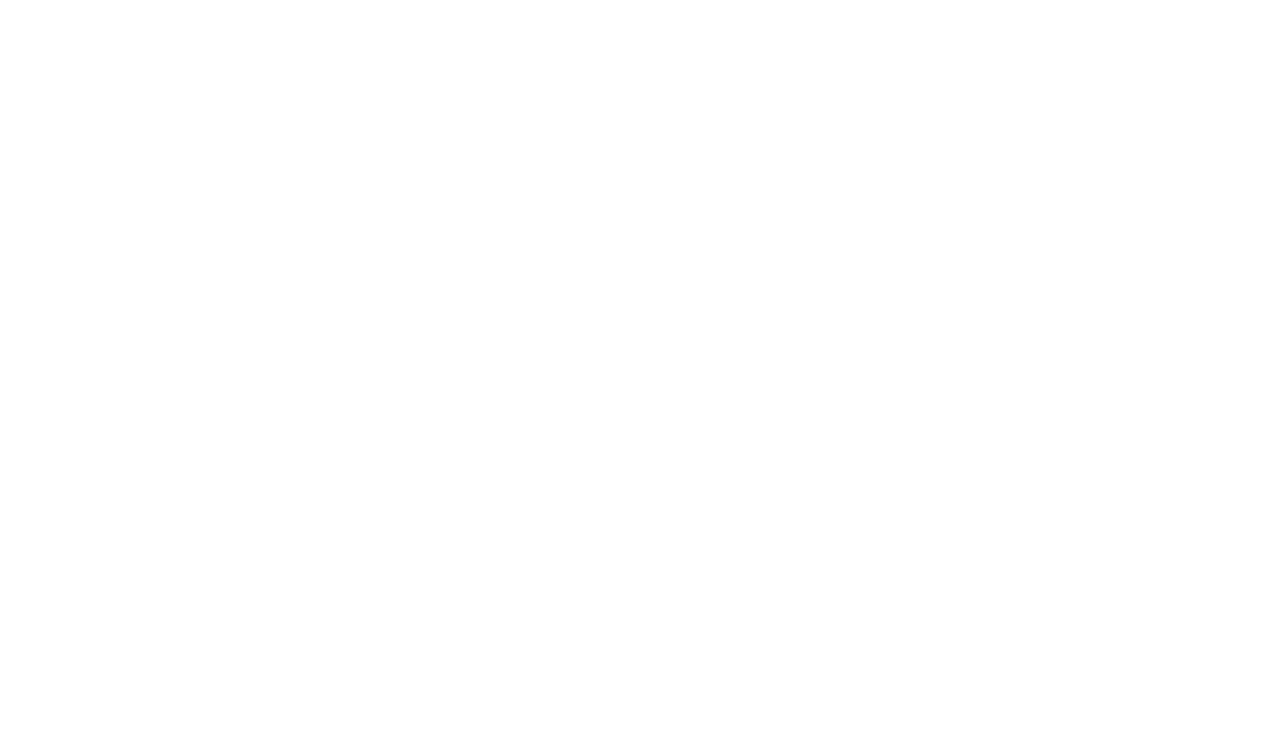
==== commit e36ef80b: "added contact and done creative chnages" ====
--- a/index.html
+++ b/index.html
@@ -61,18 +61,21 @@
                        
                         <a href="#contact" class="nav-item nav-link">Contact</a>
                     </div>
-                    <a href="tel:+914545446" class="btn rounded-pill py-2 px-4 ms-3 d-none d-lg-block"><span style="margin-right: 8px;">&#9743;</span>Call</a>
+                    <a href="tel:+914545446" class="btn rounded-pill py-2 px-4 ms-3 d-none d-lg-block"><span style="margin-right: 8px;">&#9743;</span>+91 3434343434</a>
                 </div>
             </nav>
 
-            <div class="container-xxl bg-primary hero-header">
+            <div class="container-xxl hero-header">
                 <div class="container px-lg-5">
+                    <div class="overlay"></div>
                     <div class="row g-5">
-                        <div class=" text-center text-lg-centert">
-                            <h1 class="text-white mb-4 animated slideInDown">A Digital Agency Of Inteligents & Creative People</h1>
-                            <p class="text-white pb-3 animated slideInDown">Tempor rebum no at dolore lorem clita rebum rebum ipsum rebum stet dolor sed justo kasd. Ut dolor sed magna dolor sea diam. Sit diam sit justo amet ipsum vero ipsum clita lorem</p>
-                            <a href="" class="btn btn-secondary py-sm-3 px-sm-5 rounded-pill me-3 animated slideInLeft">Read More</a>
-                            <a href="" class="btn btn-light py-sm-3 px-sm-5 rounded-pill animated slideInRight">Contact Us</a>
+                        <div class="text-center text-sm-center">
+                            <h1 class="text-blue mb-4 animated slideInDown">Experience the Future with AI Buzz</h1>
+                            <p class="text-blue text-white pb-3 animated slideInDown m-width">Discover the future of business with AI Buzz.Our state-of-the-art artificial intelligence technologies empower you to make smarter decisions, streamline processes, and deliver exceptional results. 
+                                Whether you’re looking to optimize your operations or innovate your offerings,
+                                 AI Buzz is here to lead the way. Let's create the future together.</p>
+                            <!-- <a href="" class="btn btn-secondary py-sm-3 px-sm-5 rounded-pill me-3 animated slideInLeft">Read More</a> -->
+                            <a href="" class="btn btn-light py-sm-3 px-sm-5 rounded-pill animated slideInRight">Get In Touch</a>
                         </div>
                         
                     </div>
@@ -83,14 +86,14 @@
 
 
         <!-- Feature Start -->
-        <div class="container-xxl py-5" id="mission">
+        <div class="container-xxl" id="mission">
             <div class="container py-5 px-lg-5">
                 <div class="row g-4">
                     <div class="col-lg-6 wow fadeInUp" data-wow-delay="0.1s">
                         <div class="feature-item bg-light rounded text-center p-4">
                             <i class="fa fa-3x fa-rocket text-primary mb-4"></i>
                            
-                            <h5 class="mb-3">Mission</h5>
+                            <h5 class="mb-3 text-blue">Mission</h5>
                             <p class="m-0">To deliver top-notch, affordable technology solutions that enhance operational efficiency, promote growth, and drive success for small and medium-sized enterprises.</p>
                         </div>
                     </div>
@@ -98,7 +101,7 @@
                     <div class="col-lg-6 wow fadeInUp" data-wow-delay="0.5s">
                         <div class="feature-item bg-light rounded text-center p-4">
                             <i class="fa fa-3x fa-eye text-primary mb-4"></i>
-                            <h5 class="mb-3">Vision</h5>
+                            <h5 class="mb-3 text-blue">Vision</h5>
                             <p class="m-0">To be the leading technology partner for businesses, transforming businesses through innovation and automation.</p>
                         </div>
                     </div>
@@ -114,36 +117,10 @@
                 <div class="row g-5 align-items-center">
                     <div class="col-lg-6 wow fadeInUp" data-wow-delay="0.1s">
                         <p class="section-title text-secondary">About Us<span></span></p>
-                        <h1 class="mb-5">#1 Digital solution with 10 years of experience</h1>
+                        <h1 class="mb-5 text-blue">#1 Digital solution with years of experience</h1>
                         <p class="mb-4">Ai Buzz Technoventures is a cutting-edge technology firm dedicated to developing innovative, cost-effective SaaS products and automation solutions tailored for SMEs. Our mission is to empower small and medium-sized enterprises across Asia and the Middle 
                             East by enhancing their operational efficiency and driving growth through technology.</p>
-                        <div class="skill mb-4">
-                            <div class="d-flex justify-content-between">
-                                <p class="mb-2">Digital Marketing</p>
-                                <p class="mb-2">85%</p>
-                            </div>
-                            <div class="progress">
-                                <div class="progress-bar bg-primary" role="progressbar" aria-valuenow="85" aria-valuemin="0" aria-valuemax="100"></div>
-                            </div>
-                        </div>
-                        <div class="skill mb-4">
-                            <div class="d-flex justify-content-between">
-                                <p class="mb-2">SEO & Backlinks</p>
-                                <p class="mb-2">90%</p>
-                            </div>
-                            <div class="progress">
-                                <div class="progress-bar bg-secondary" role="progressbar" aria-valuenow="90" aria-valuemin="0" aria-valuemax="100"></div>
-                            </div>
-                        </div>
-                        <div class="skill mb-4">
-                            <div class="d-flex justify-content-between">
-                                <p class="mb-2">Design & Development</p>
-                                <p class="mb-2">95%</p>
-                            </div>
-                            <div class="progress">
-                                <div class="progress-bar bg-dark" role="progressbar" aria-valuenow="95" aria-valuemin="0" aria-valuemax="100"></div>
-                            </div>
-                        </div>
+                       
                         <a href="" class="btn btn-primary py-sm-3 px-sm-5 rounded-pill mt-3">Read More</a>
                     </div>
                     <div class="col-lg-6">
@@ -159,7 +136,7 @@
             <div class="container py-5 px-lg-5">
                 <div class="wow fadeInUp" data-wow-delay="0.1s">
                     <p class="section-title text-secondary justify-content-center"><span></span>Our Services<span></span></p>
-                    <h1 class="text-center mb-5">Our Core Offerings Cost-Effective SaaS Products</h1>
+                    <h1 class="text-center mb-5 text-blue">Our Core Offerings Cost-Effective SaaS Products</h1>
                 </div>
                 <div class="row g-4">
                     <div class="col-lg-4 col-md-6 wow fadeInUp" data-wow-delay="0.1s">
@@ -224,7 +201,7 @@
 
 
         <!-- Newsletter Start -->
-        <div class="container-xxl bg-primary newsletter py-5 wow fadeInUp" data-wow-delay="0.1s">
+        <div class="container-xxl newsletter py-5 wow fadeInUp" data-wow-delay="0.1s">
             <div class="container py-5 px-lg-5">
                 <div class="row justify-content-center">
                     <div class="col-lg-7 text-center">
@@ -245,7 +222,7 @@
         <div class="container-xxl py-5 wow fadeInUp" data-wow-delay="0.1s">
             <div class="container py-5 px-lg-5">
                 <p class="section-title text-secondary justify-content-center"><span></span>Testimonial<span></span></p>
-                <h1 class="text-center mb-5">What Say Our Clients!</h1>
+                <h1 class="text-center mb-5 text-blue">What Say Our Clients!</h1>
                 <div class="owl-carousel testimonial-carousel">
                     <div class="testimonial-item bg-light rounded my-4">
                         <p class="fs-5"><i class="fa fa-quote-left fa-4x text-primary mt-n4 me-3"></i>Diam dolor diam ipsum sit. Aliqu diam amet diam et eos. Clita erat ipsum et lorem et sit sed stet lorem sit clita duo justo.</p>
@@ -286,7 +263,7 @@
     <div class="container py-5 px-lg-5">
         <div class="wow fadeInUp" data-wow-delay="0.1s">
             <p class="section-title text-secondary justify-content-center"><span></span>Contact Us<span></span></p>
-            <h1 class="text-center mb-5">Contact For Any Query</h1>
+            <h1 class="text-center mb-5 text-blue">Contact For Any Query</h1>
         </div>
         <div class="row justify-content-center">
             <div class="col-lg-7">
@@ -375,7 +352,7 @@
                         </div>
                         <div class="col-md-6 text-center text-md-end">
                             <div class="footer-menu">
-                                <a href="">Home</a>
+                                <a href="./404.html">Home</a>
                                 <a href="">Cookies</a>
                                 <a href="">Help</a>
                                 <a href="">FQAs</a>
--- a/css/style.css
+++ b/css/style.css
@@ -1,9 +1,13 @@
 /********** Template CSS **********/
 :root {
-    --primary: #6222CC;
-    --secondary: #FBA504;
+    --primary: rgb(0, 71, 99);
+    --secondary: #460f00;
     --light: #F6F4F9;
     --dark: #04000B;
+    --blue: #004763;
+    --orange: #f27506;
+    --bronw: #460f00;
+    --light-brown: #aa4000;
 }
 body{
     font-family: "Chivo", sans-serif !important;
@@ -29,6 +33,7 @@
     right: 45px;
     bottom: 45px;
     z-index: 99;
+    background-color: var(--light-brown)!important;
 }
 
 
@@ -88,6 +93,14 @@
     border-radius: 50px;
 }
 
+.btn-primary{
+    background-color: var(--light-brown)!important;
+}
+
+.text-primary{
+    color: var(--light-brown)!important;
+}
+
 
 .container, .container-sm, .container-md, .container-lg, .container-xl, .container-xxl{
     max-width: 1500px;
@@ -112,19 +125,17 @@
     font-family: 'Jost', sans-serif;
     font-size: 18px;
     font-weight: 500;
-    color: var(--light) !important;
+    color: var(--blue) !important;
     outline: none;
     transition: .5s;
 }
 
 .sticky-top.navbar-light .navbar-nav .nav-link {
     padding: 20px 0;
-    color: var(--dark) !important;
-}
-
-.navbar-light .navbar-nav .nav-link:hover,
-.navbar-light .navbar-nav .nav-link.active {
-    color: var(--secondary) !important;
+}
+
+.navbar-light .navbar-nav .nav-link:hover {
+    color: var(--bronw) !important;
 }
 
 .navbar-light .navbar-brand h1 {
@@ -204,23 +215,56 @@
     }
 
     .navbar-light .btn {
-        color: var(--dark);
-        background: #FFFFFF;
+        color: var(--blue);
+        background: #f27506;
     }
 
     .sticky-top.navbar-light .btn {
-        color: var(--dark);
-        background: var(--secondary);
+        color: var(--light);
+        background: var(--light-brown);
     }
 }
 
 
 /*** Hero Header ***/
 .hero-header {
+    position: relative;
     margin-bottom: 6rem;
-    padding: 13rem 0;
-}
-
+    padding: 15rem 0;
+    background-color: #fff!important;
+    background-image: url(../img/hero_bg-1.jpg);
+    background-size: cover;
+    background-position: center;
+    background-repeat: no-repeat;
+    color: #004763!important;
+}
+.text-blue{
+    color: #004763!important;
+}
+
+.m-width{
+    max-width: 900px;
+    margin: auto;
+    /* letter-spacing: 1px; */
+    line-height: 2;
+    font-weight: 600;
+}
+
+
+.overlay {
+    position: absolute;
+    top: 0;
+    left: 0;
+    width: 100%;
+    height: 100%;
+    background-color: rgba(156, 151, 151, 0.5); /* Black overlay with 50% opacity */
+    opacity: 0.5;
+}
+
+.maintenance-wrap {
+    max-width: 500px;
+    margin: auto;
+  }
 
 .maintenance-anim {
     background-image: url("[data-uri]\a");
@@ -417,7 +461,7 @@
 }
 
 .service-item:hover .service-icon {
-    color: var(--dark);
+    color: var(--blue);
     background: url(../img/blob-secondary.png) center center no-repeat;
     background-size: contain;
 }
@@ -513,6 +557,7 @@
         right 0px bottom 0px,
         center center;
     background-repeat: no-repeat;
+    background-color: var(--blue)!important;
 }
 
 
@@ -571,7 +616,7 @@
         center top,
         center center;
     background-repeat: no-repeat;
-    background-color: #000b0e !important;
+    background-color: var(--blue) !important;
 }
 
 .footer .btn.btn-social {
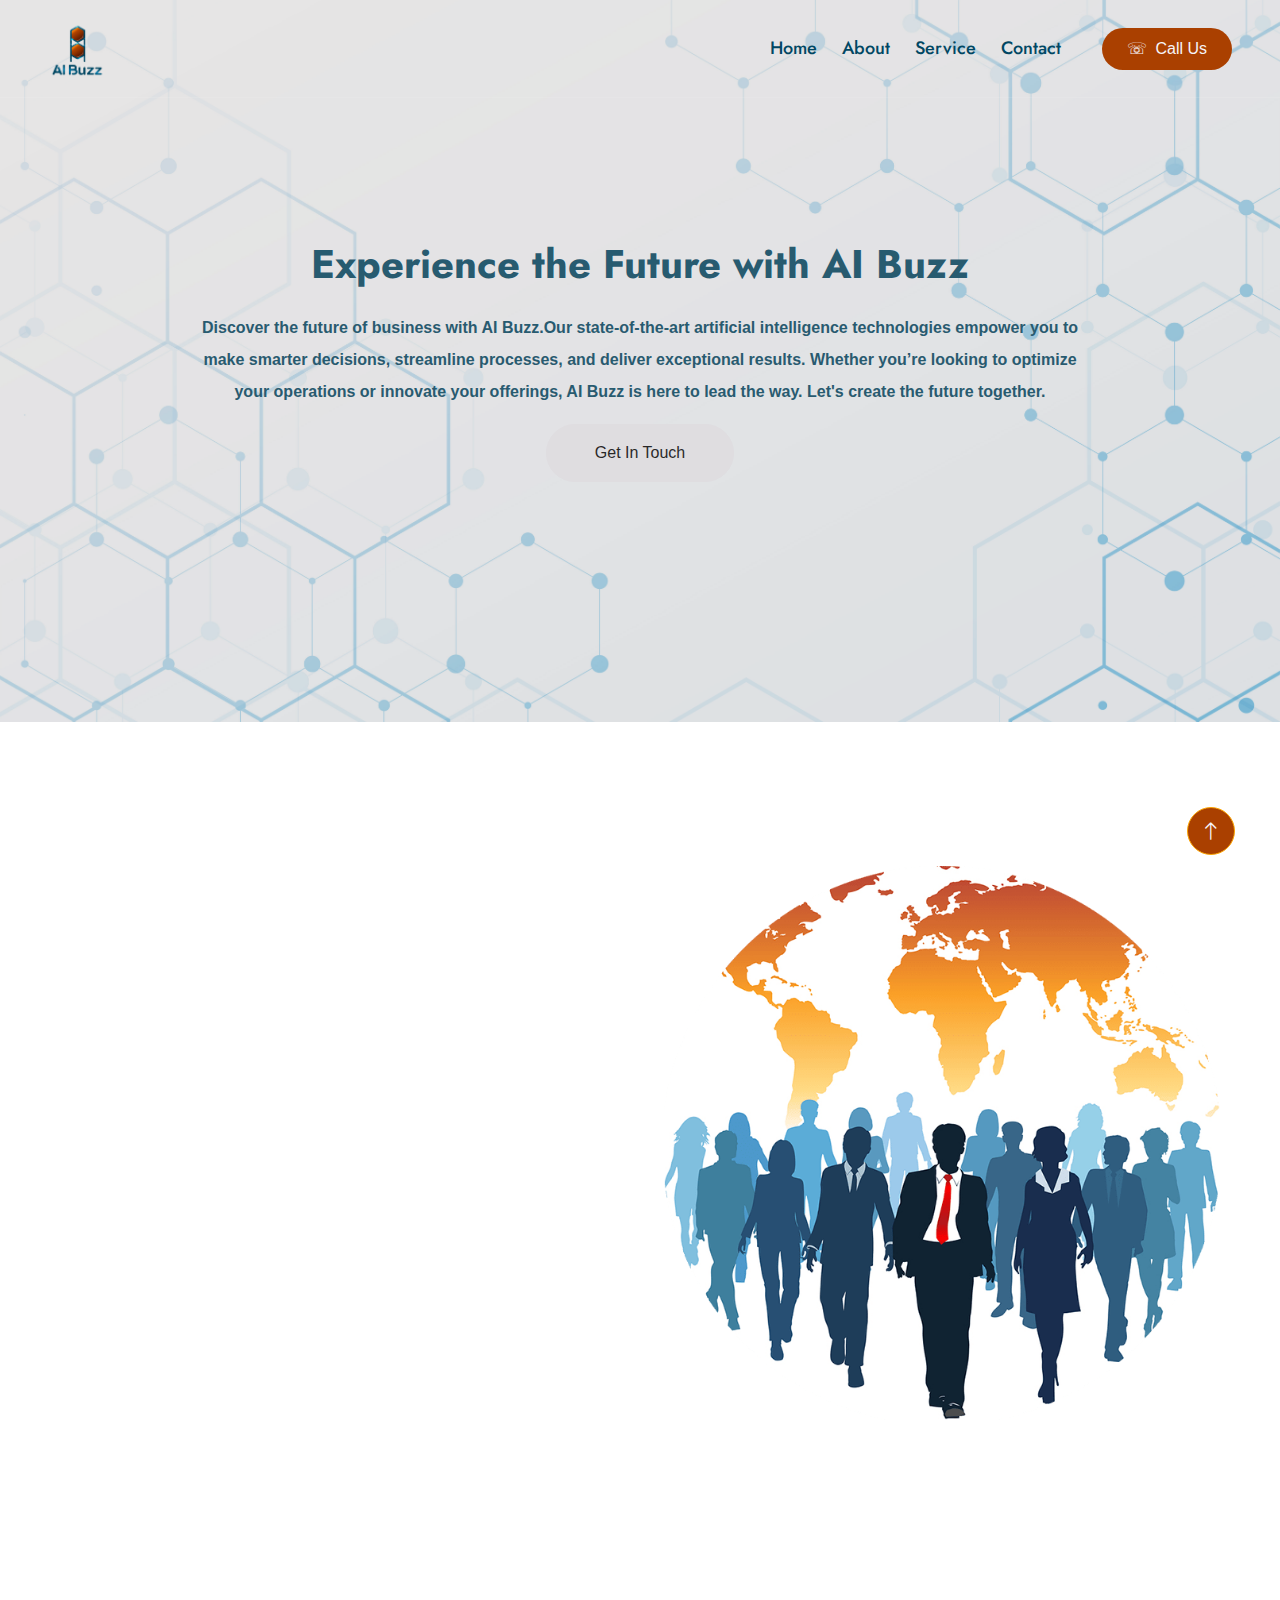
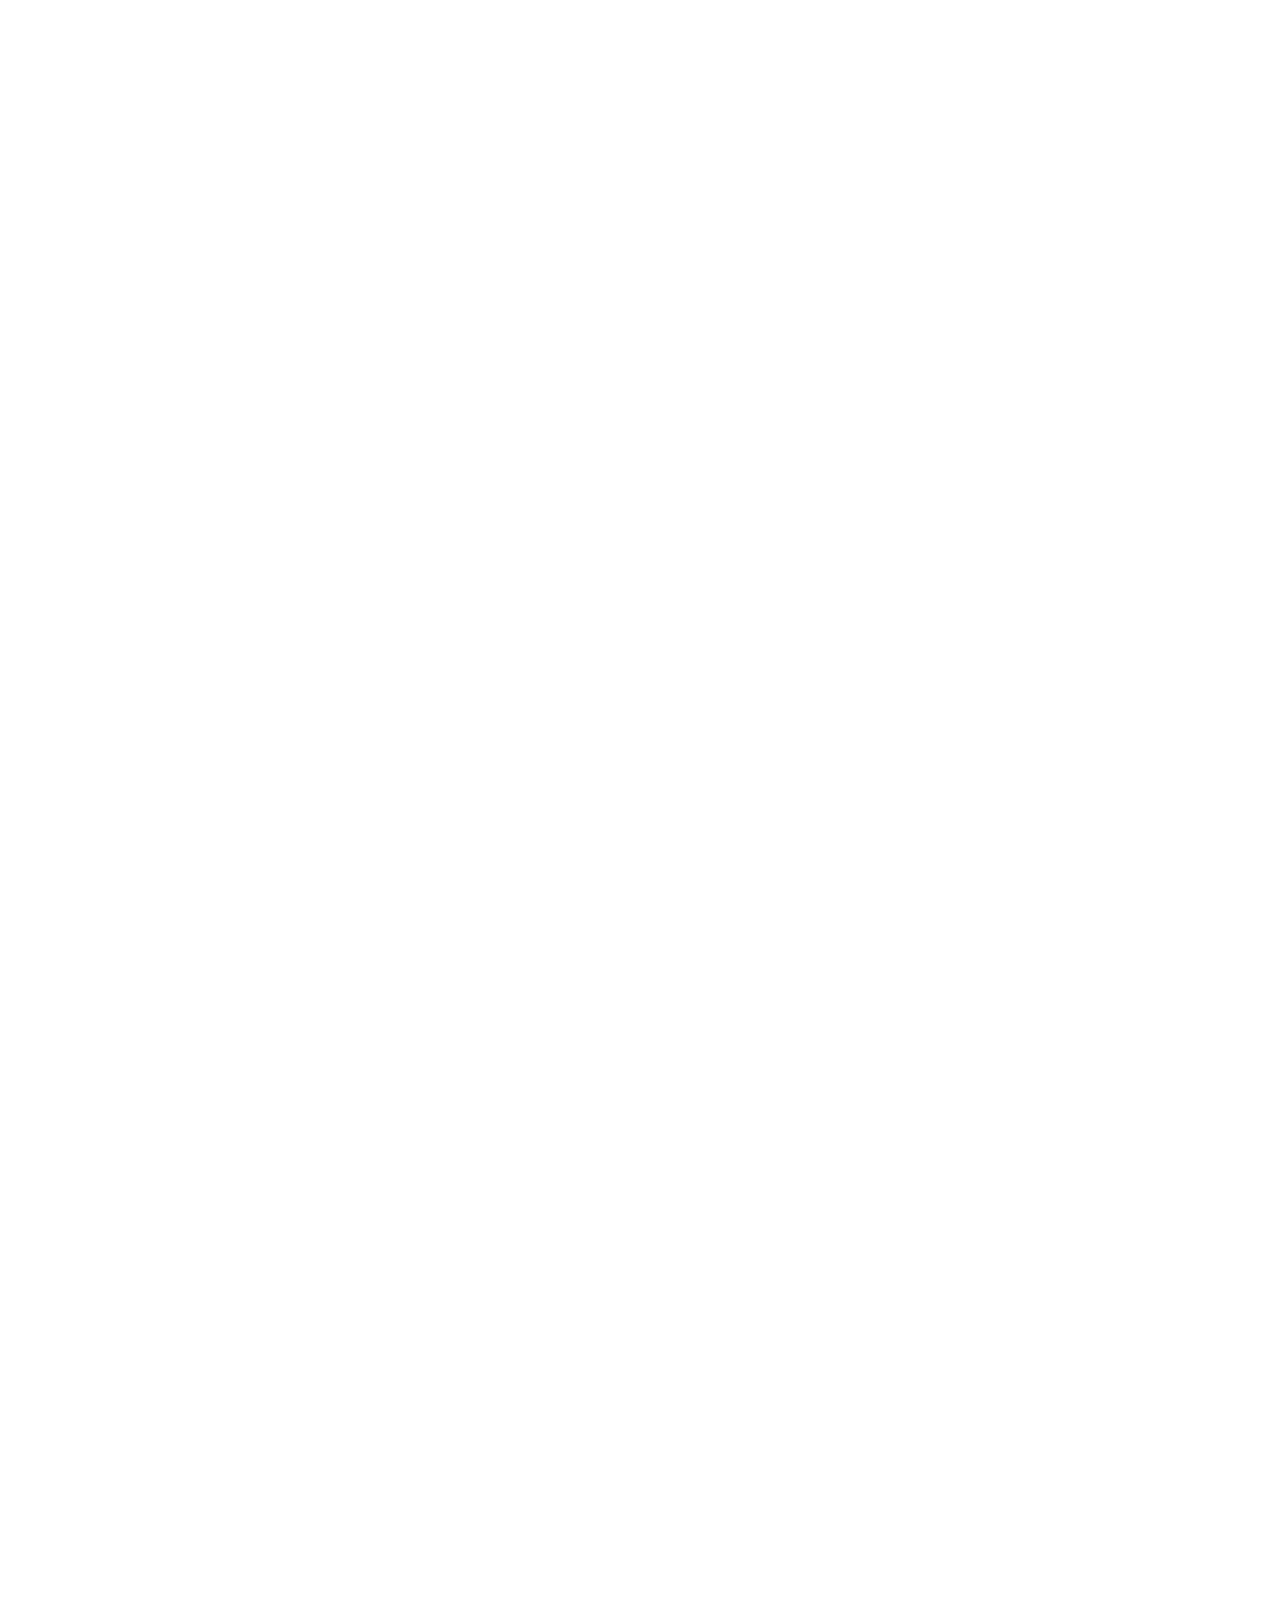
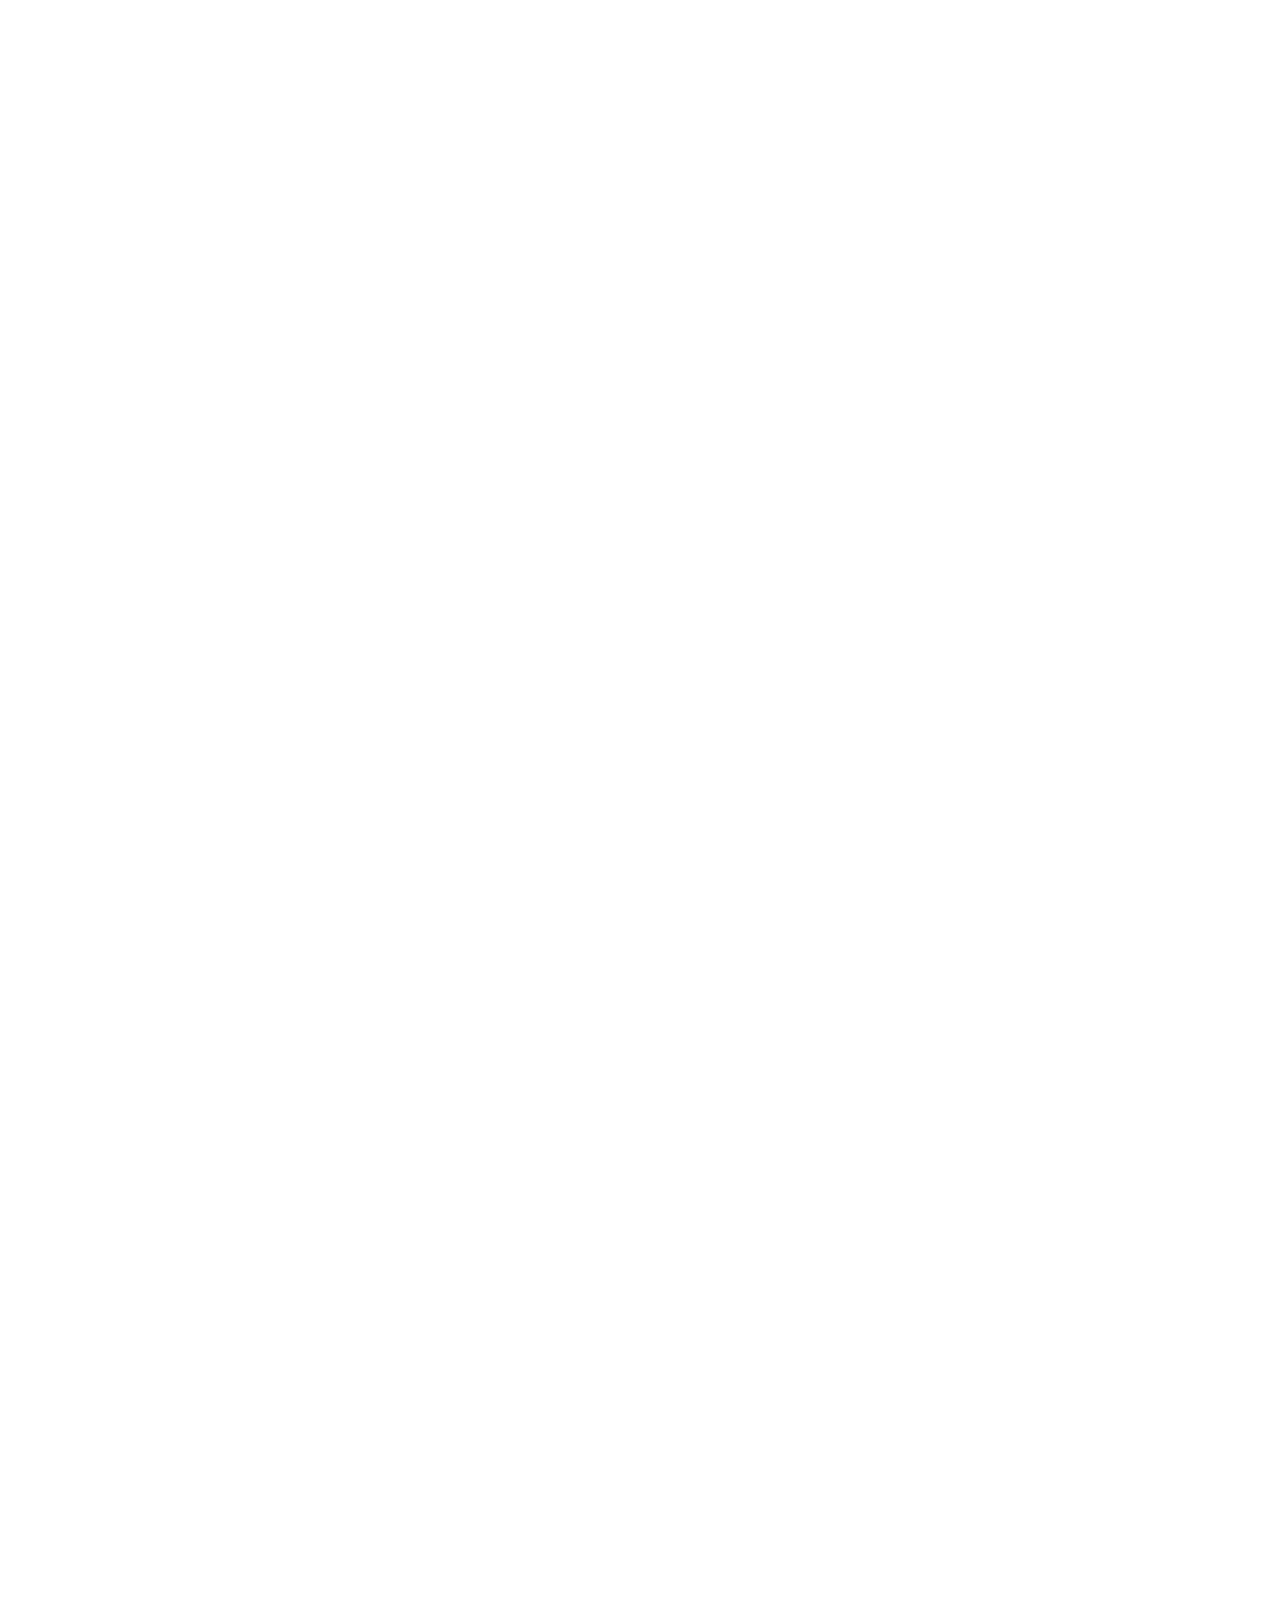
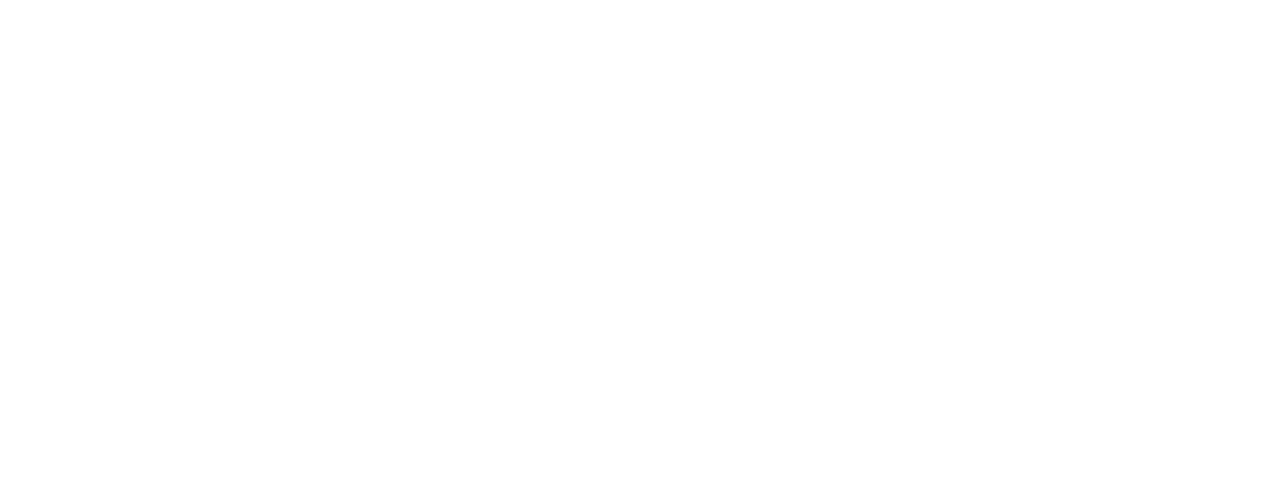
==== commit ce19055e: "made some changes" ====
--- a/index.html
+++ b/index.html
@@ -61,7 +61,7 @@
                        
                         <a href="#contact" class="nav-item nav-link">Contact</a>
                     </div>
-                    <a href="tel:+914545446" class="btn rounded-pill py-2 px-4 ms-3 d-none d-lg-block"><span style="margin-right: 8px;">&#9743;</span>+91 3434343434</a>
+                    <a href="tel:+914545446" class="btn rounded-pill py-2 px-4 ms-3 d-none d-lg-block"><span style="margin-right: 8px;">&#9743;</span>Call Us</a>
                 </div>
             </nav>
 
@@ -85,34 +85,10 @@
         <!-- Navbar & Hero End -->
 
 
-        <!-- Feature Start -->
-        <div class="container-xxl" id="mission">
-            <div class="container py-5 px-lg-5">
-                <div class="row g-4">
-                    <div class="col-lg-6 wow fadeInUp" data-wow-delay="0.1s">
-                        <div class="feature-item bg-light rounded text-center p-4">
-                            <i class="fa fa-3x fa-rocket text-primary mb-4"></i>
-                           
-                            <h5 class="mb-3 text-blue">Mission</h5>
-                            <p class="m-0">To deliver top-notch, affordable technology solutions that enhance operational efficiency, promote growth, and drive success for small and medium-sized enterprises.</p>
-                        </div>
-                    </div>
-                    
-                    <div class="col-lg-6 wow fadeInUp" data-wow-delay="0.5s">
-                        <div class="feature-item bg-light rounded text-center p-4">
-                            <i class="fa fa-3x fa-eye text-primary mb-4"></i>
-                            <h5 class="mb-3 text-blue">Vision</h5>
-                            <p class="m-0">To be the leading technology partner for businesses, transforming businesses through innovation and automation.</p>
-                        </div>
-                    </div>
-                </div>
-            </div>
-        </div>
-        <!-- Feature End -->
 
 
         <!-- About Start -->
-        <div class="container-xxl py-5" id="about">
+        <div class="container-xxl" id="about">
             <div class="container py-5 px-lg-5">
                 <div class="row g-5 align-items-center">
                     <div class="col-lg-6 wow fadeInUp" data-wow-delay="0.1s">
@@ -131,6 +107,30 @@
         </div>
         <!-- About End -->
 
+        <!-- Feature Start -->
+        <div class="container-xxl" id="mission">
+            <div class="container py-5 px-lg-5">
+                <div class="row g-4">
+                    <div class="col-lg-6 wow fadeInUp" data-wow-delay="0.1s">
+                        <div class="feature-item bg-light rounded text-center p-4">
+                            <i class="fa fa-3x fa-rocket text-primary mb-4"></i>
+                           
+                            <h5 class="mb-3 text-blue">Mission</h5>
+                            <p class="m-0">To deliver top-notch, affordable technology solutions that enhance operational efficiency, promote growth, and drive success for small and medium-sized enterprises.</p>
+                        </div>
+                    </div>
+                    
+                    <div class="col-lg-6 wow fadeInUp" data-wow-delay="0.5s">
+                        <div class="feature-item bg-light rounded text-center p-4">
+                            <i class="fa fa-3x fa-eye text-primary mb-4"></i>
+                            <h5 class="mb-3 text-blue">Vision</h5>
+                            <p class="m-0">To be the leading technology partner for businesses, transforming businesses through innovation and automation.</p>
+                        </div>
+                    </div>
+                </div>
+            </div>
+        </div>
+        <!-- Feature End -->
         <!-- Service Start -->
         <div class="container-xxl py-5" id="service">
             <div class="container py-5 px-lg-5">
@@ -144,7 +144,7 @@
                             <div class="service-icon flex-shrink-0">
                                 <i class="fa fa-search fa-2x"></i>
                             </div>
-                            <h5 class="mb-3">Business Management Software</h5>
+                            <h5 class="mb-3 text-blue">Business Management Software</h5>
                             <p class="m-0">Comprehensive tools for project management, customer relationship management (CRM), and enterprise resource planning (ERP).                            </p>
                             
                         </div>
@@ -154,7 +154,7 @@
                             <div class="service-icon flex-shrink-0">
                                 <i class="fas fa-toolbox fa-2x"></i>
                             </div>
-                            <h5 class="mb-3">Financial Solutions</h5>
+                            <h5 class="mb-3 text-blue">Financial Solutions</h5>
                             <p class="m-0">Accounting software, invoicing systems, and budgeting tools designed for ease of use and scalability.</p>
                         </div>
                     </div>
@@ -163,7 +163,7 @@
                             <div class="service-icon flex-shrink-0">
                                 <i class="fas fa-users-cog fa-2x"></i>
                             </div>
-                            <h5 class="mb-3">Collaboration Tools</h5>
+                            <h5 class="mb-3 text-blue">Collaboration Tools</h5>
                             <p class="m-0"> Platforms that facilitate team communication, file sharing, and real-time collaboration.</p>
                         </div>
                     </div>
@@ -172,7 +172,7 @@
                             <div class="service-icon flex-shrink-0">
                                 <i class="fa fa-keyboard fa-2x"></i>
                             </div>
-                            <h5 class="mb-3">Data Entry Automation</h5>
+                            <h5 class="mb-3 text-blue">Data Entry Automation</h5>
                             <p class="m-0">Bots that streamline and automate data entry processes, reducing errors and saving time.</p>
                         </div>
                     </div>
@@ -181,7 +181,7 @@
                             <div class="service-icon flex-shrink-0">
                                 <i class="fa fa-thumbs-up fa-2x"></i>
                             </div>
-                            <h5 class="mb-3">Customer Support Automation</h5>
+                            <h5 class="mb-3 text-blue">Customer Support Automation</h5>
                             <p class="m-0">AI-powered chatbots and virtual assistants to enhance customer service and support operations.</p>
                         </div>
                     </div>
@@ -190,7 +190,7 @@
                             <div class="service-icon flex-shrink-0">
                                 <i class="fab fa-android fa-2x"></i>
                             </div>
-                            <h5 class="mb-3">Workflow Automation:</h5>
+                            <h5 class="mb-3 text-blue">Workflow Automation:</h5>
                             <p class="m-0">Tools that automate routine tasks such as scheduling, reporting, and task management to improve productivity.</p>
                         </div>
                     </div>
@@ -327,11 +327,11 @@
                     </div>
                     <div class="col-md-6 col-lg-3">
                         <p class="section-title text-white h5 mb-4">Quick Link<span></span></p>
-                        <a class="btn btn-link" href="">About Us</a>
-                        <a class="btn btn-link" href="">Contact Us</a>
-                        <a class="btn btn-link" href="">Privacy Policy</a>
-                        <a class="btn btn-link" href="">Terms & Condition</a>
-                        <a class="btn btn-link" href="">Career</a>
+                        <a class="btn btn-link" href="./404.html">About Us</a>
+                        <a class="btn btn-link" href="./404.html">Contact Us</a>
+                        <a class="btn btn-link" href="./404.html">Privacy Policy</a>
+                        <a class="btn btn-link" href="./404.html">Terms & Condition</a>
+                        <a class="btn btn-link" href="./404.html">Career</a>
                     </div>
                   
                     <div class="col-md-6 col-lg-3">
@@ -353,9 +353,9 @@
                         <div class="col-md-6 text-center text-md-end">
                             <div class="footer-menu">
                                 <a href="./404.html">Home</a>
-                                <a href="">Cookies</a>
-                                <a href="">Help</a>
-                                <a href="">FQAs</a>
+                                <a href="./404.html">Cookies</a>
+                                <a href="./404.html">Help</a>
+                                <a href="./404.html">FQAs</a>
                             </div>
                         </div>
                     </div>
--- a/css/style.css
+++ b/css/style.css
@@ -1,6 +1,6 @@
 /********** Template CSS **********/
 :root {
-    --primary: rgb(0, 71, 99);
+    --primary: #004763;
     --secondary: #460f00;
     --light: #F6F4F9;
     --dark: #04000B;
@@ -34,6 +34,7 @@
     bottom: 45px;
     z-index: 99;
     background-color: var(--light-brown)!important;
+    color: var(--light);
 }
 
 
@@ -108,6 +109,10 @@
 
 
 /*** Navbar ***/
+.navbar-nav{
+    margin-right: 0!important;
+}
+
 .navbar .dropdown-toggle::after {
     border: none;
     content: "\f067";
@@ -214,12 +219,8 @@
         opacity: 1;
     }
 
-    .navbar-light .btn {
-        color: var(--blue);
-        background: #f27506;
-    }
-
-    .sticky-top.navbar-light .btn {
+
+    .sticky-top.navbar-light .btn,.navbar-light .btn {
         color: var(--light);
         background: var(--light-brown);
     }
@@ -403,13 +404,9 @@
 
 
 /*** About ***/
-.progress {
-    height: 5px;
-}
-
-.progress .progress-bar {
-    width: 0px;
-    transition: 3s;
+#about .btn{
+  outline: none;
+  border: none;
 }
 
 
@@ -471,9 +468,9 @@
     transition: .5s;
 }
 
-.service-item:hover h5,
+.service-item:hover .text-blue,
 .service-item:hover p {
-    color: #FFFFFF;
+    color: #FFFFFF!important;
 }
 
 .service-item a.btn {
@@ -608,8 +605,8 @@
 
 /*** Footer ***/
 .footer {
-    margin-top: 6rem;
-    padding-top: 9rem;
+    margin-top: 3rem;
+    padding-top: 1rem;
     background:
         url(../img/map.png);
     background-position:
